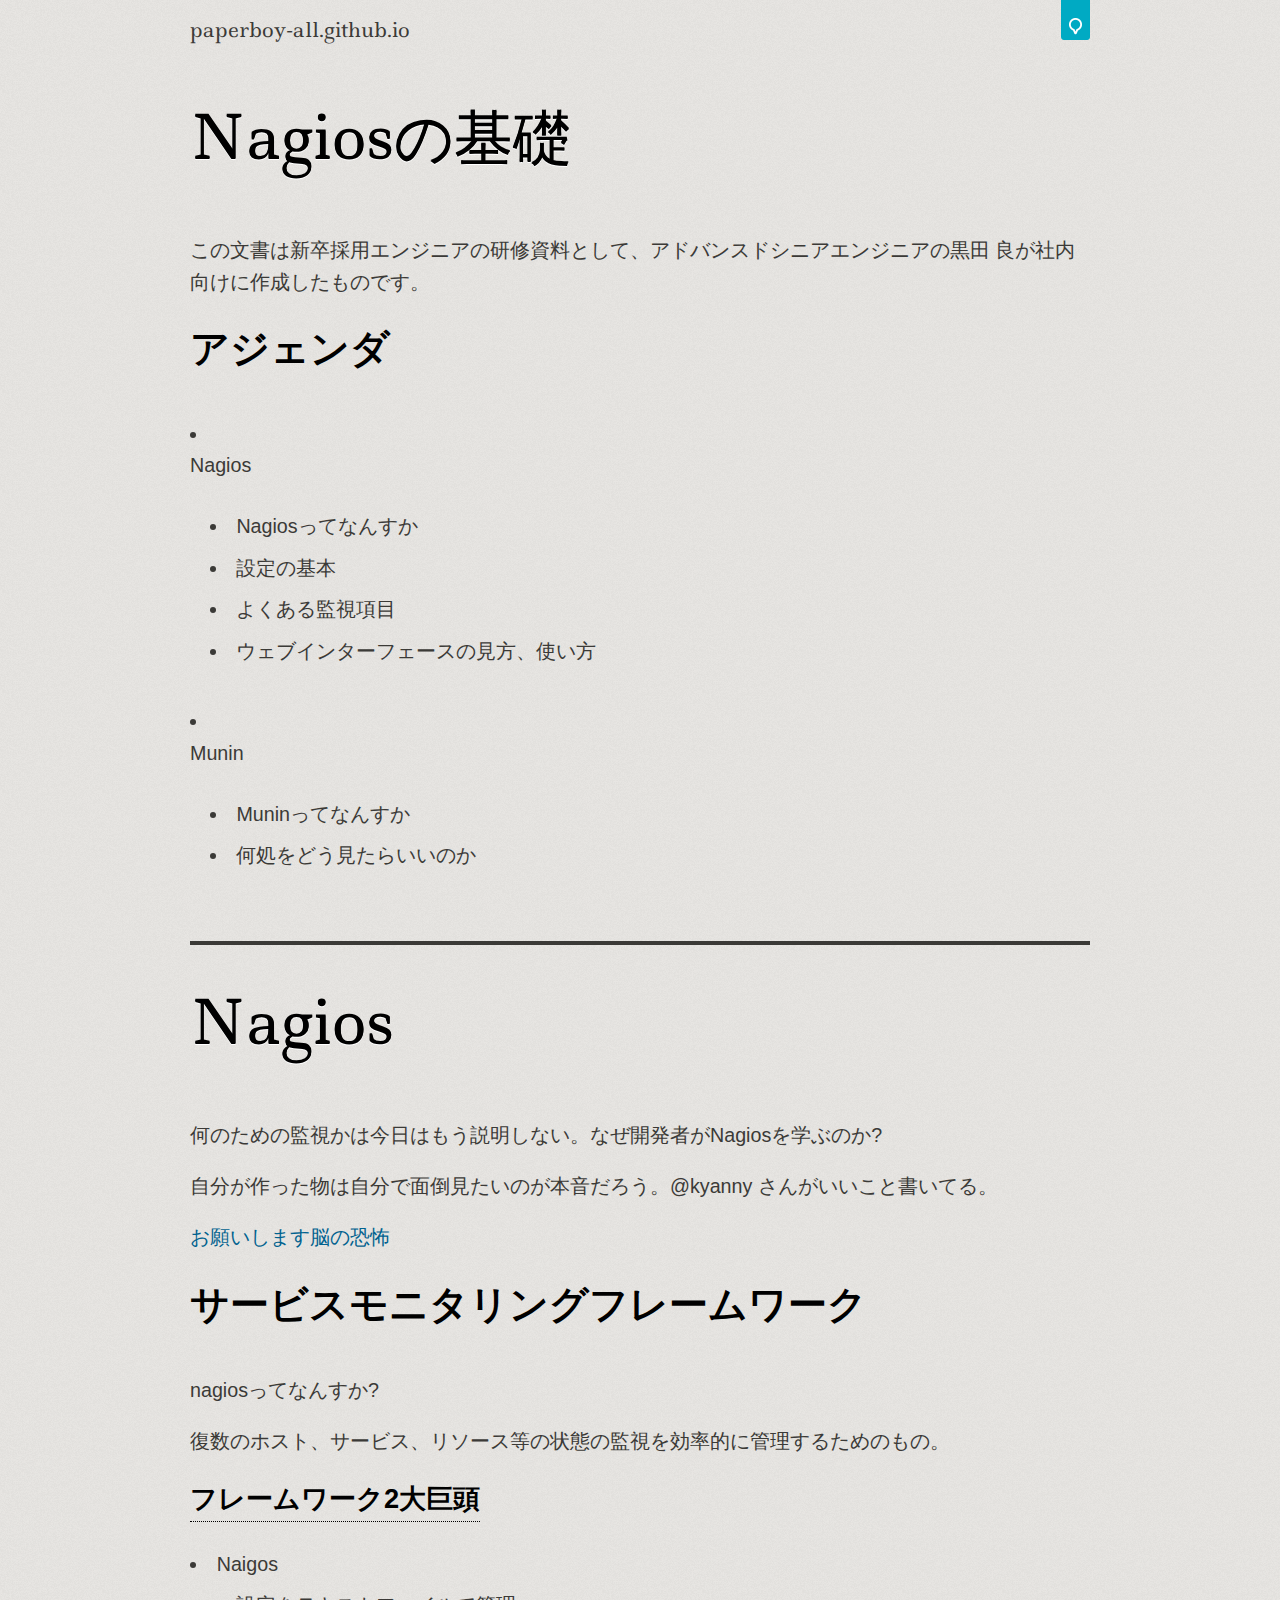
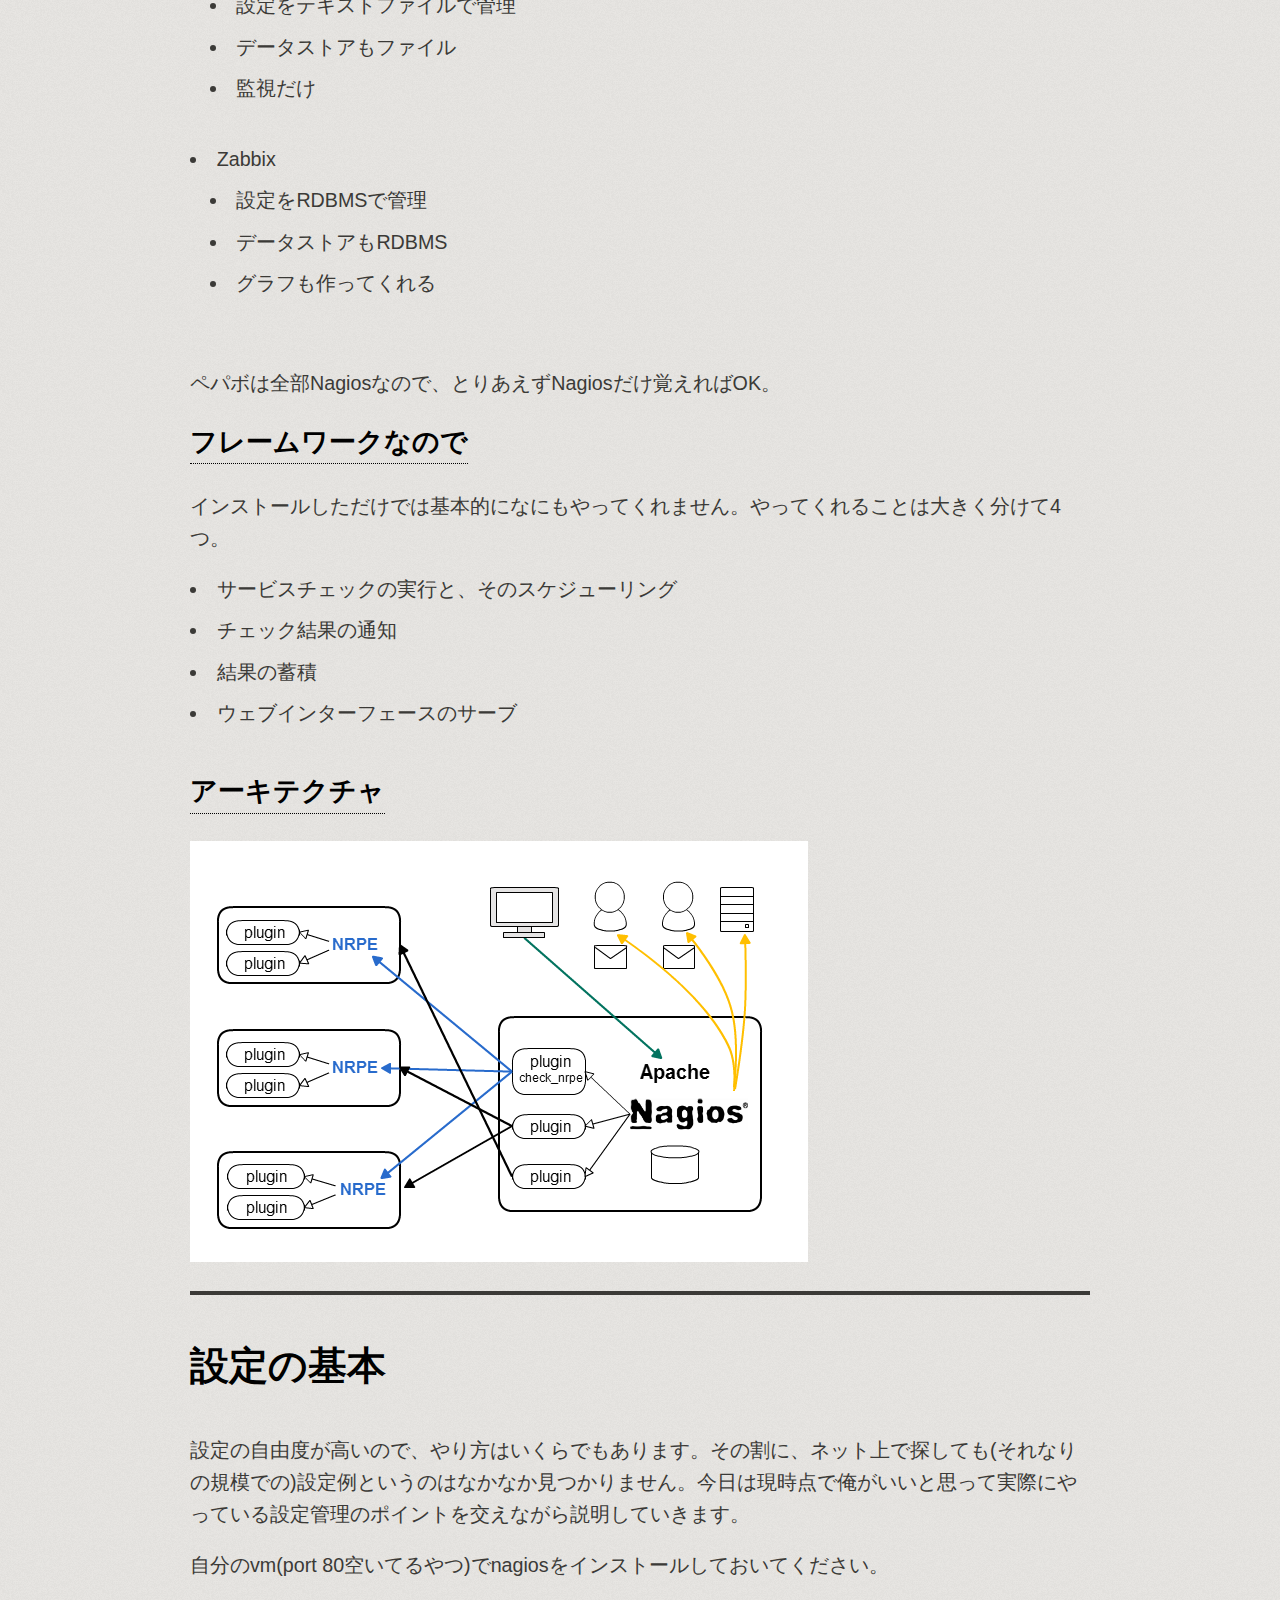
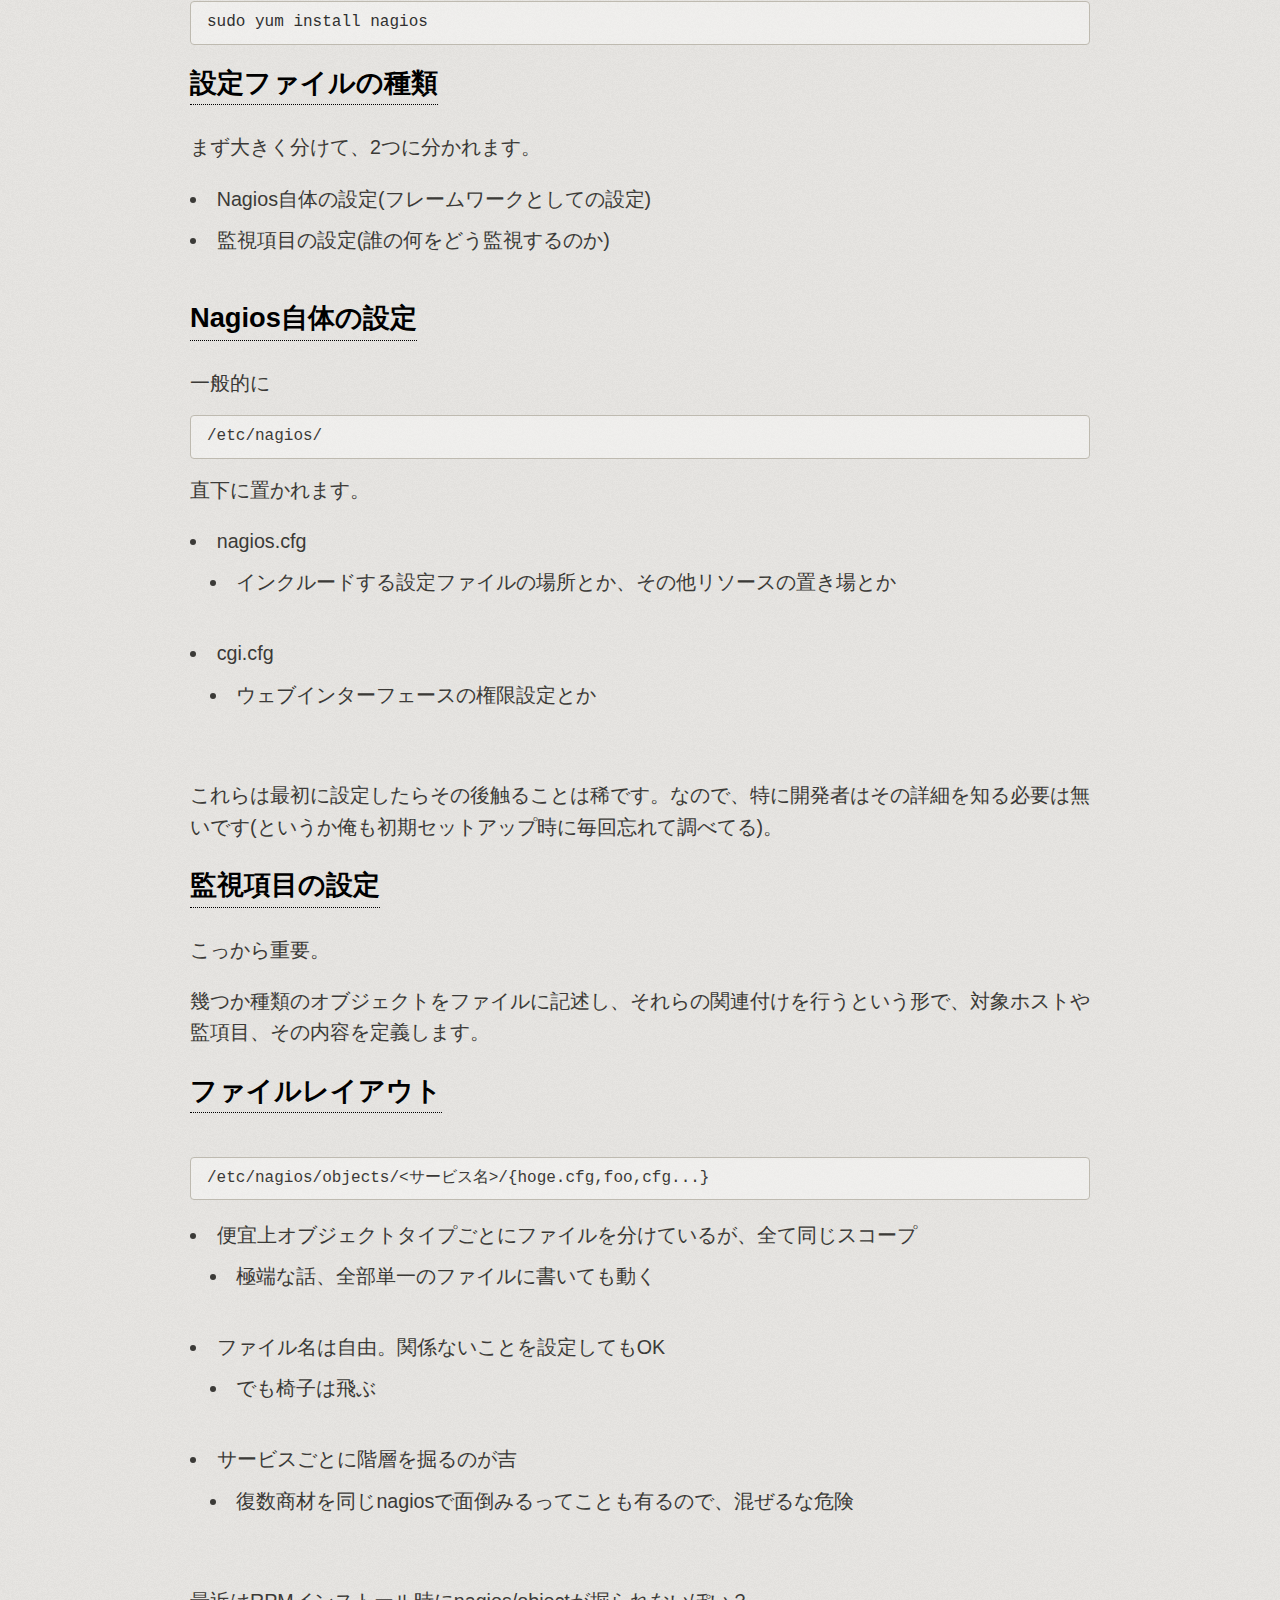
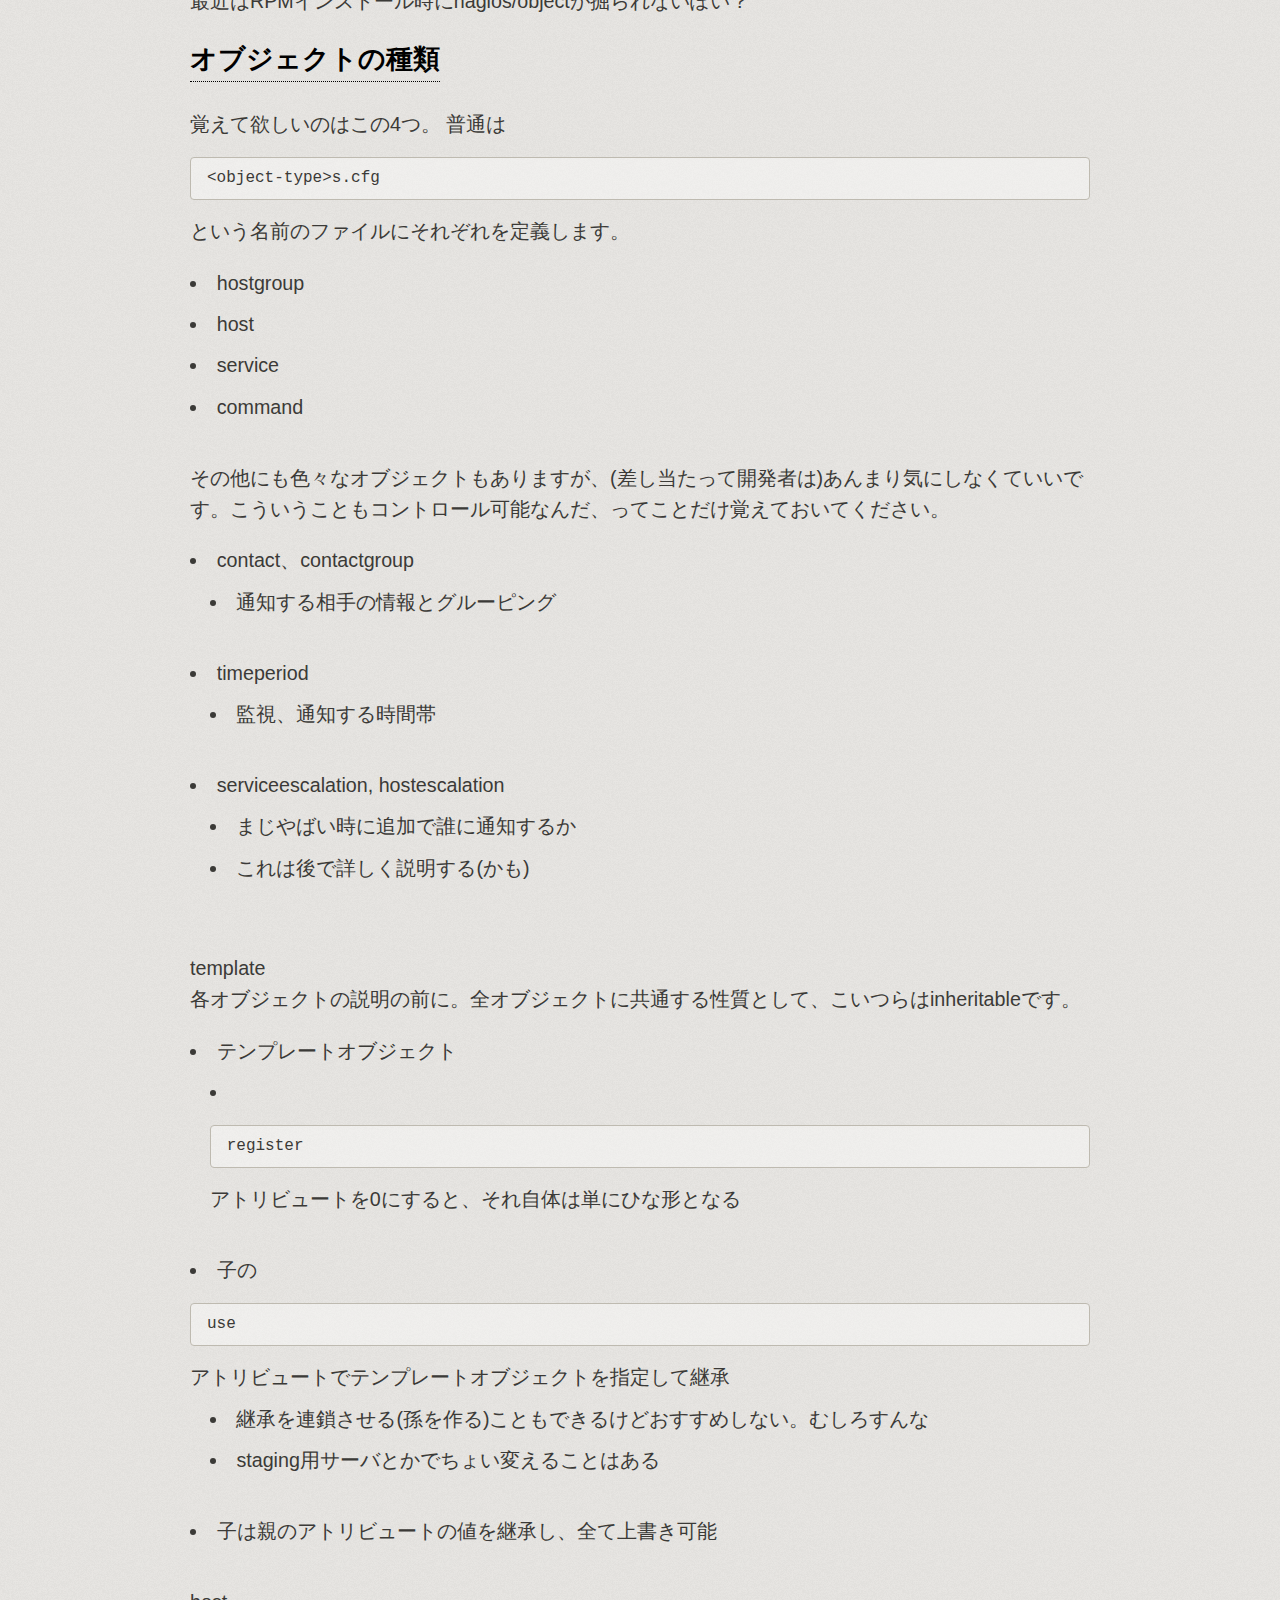
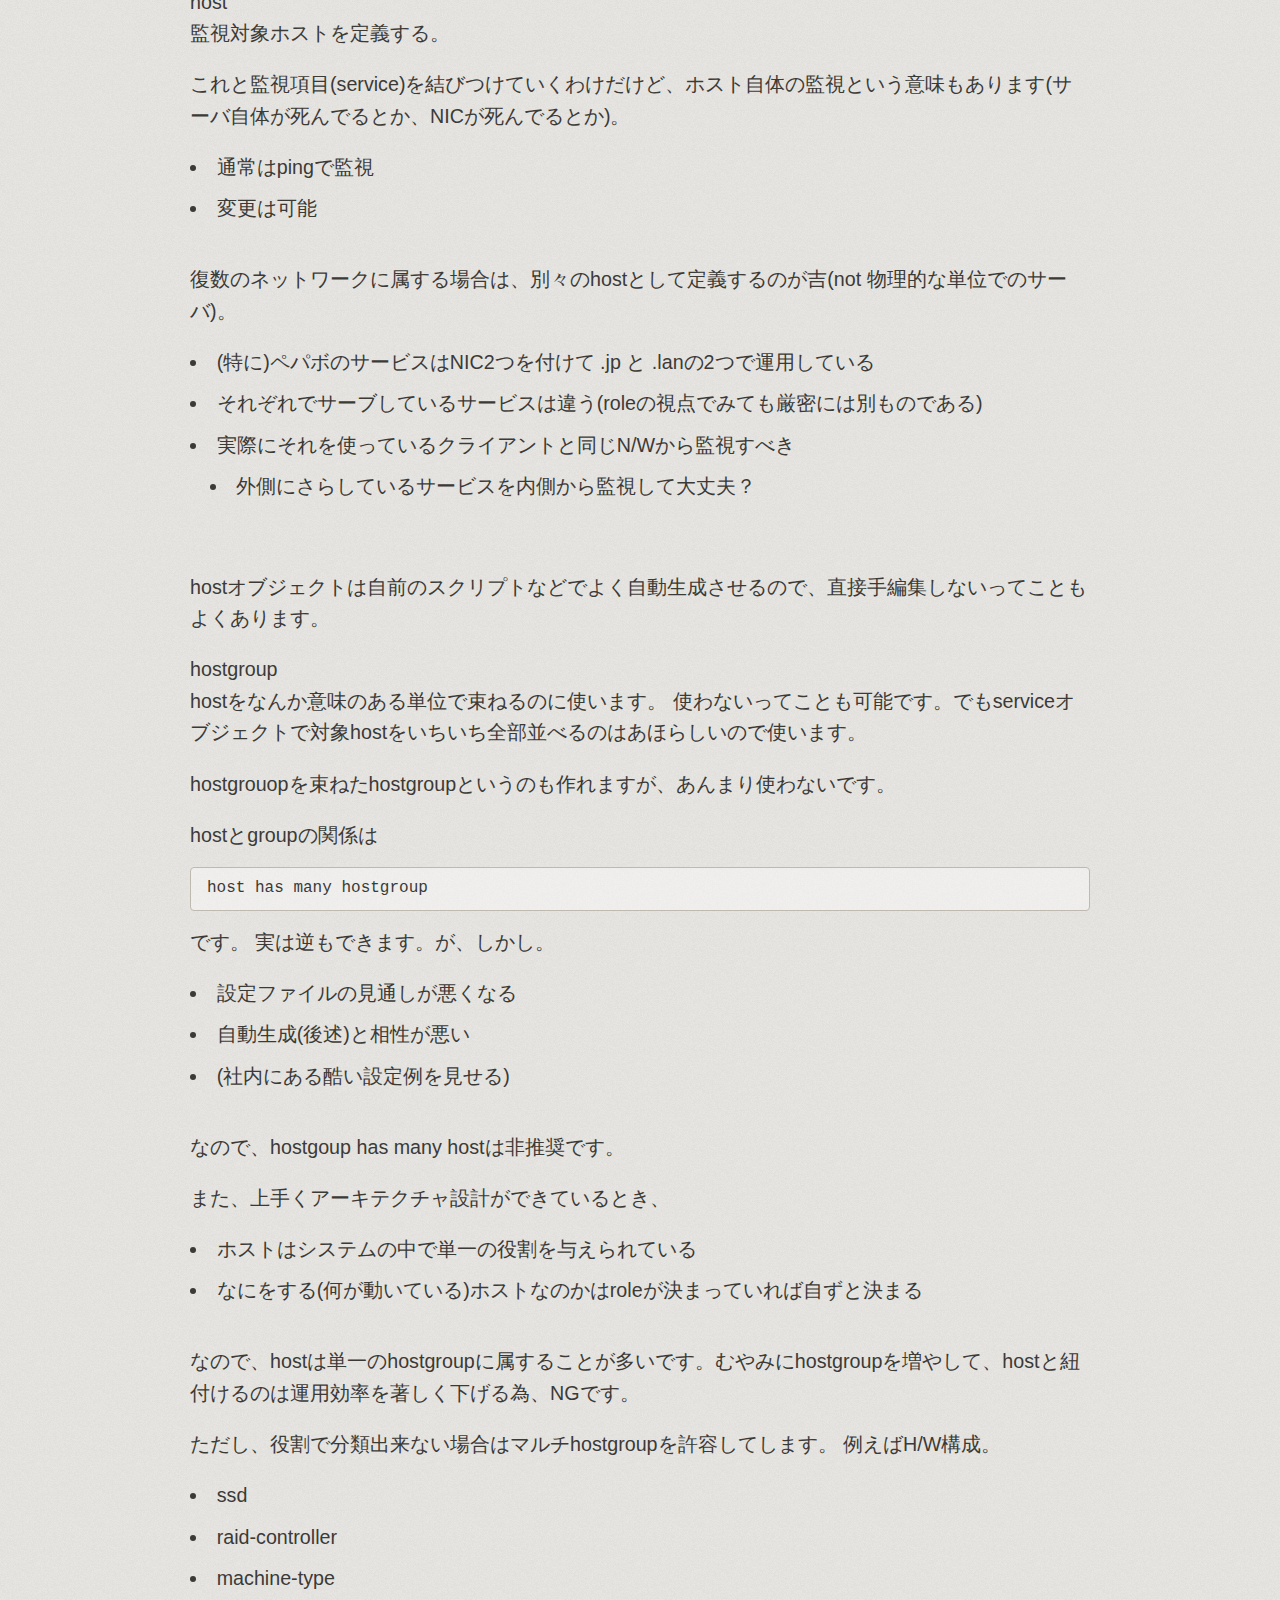
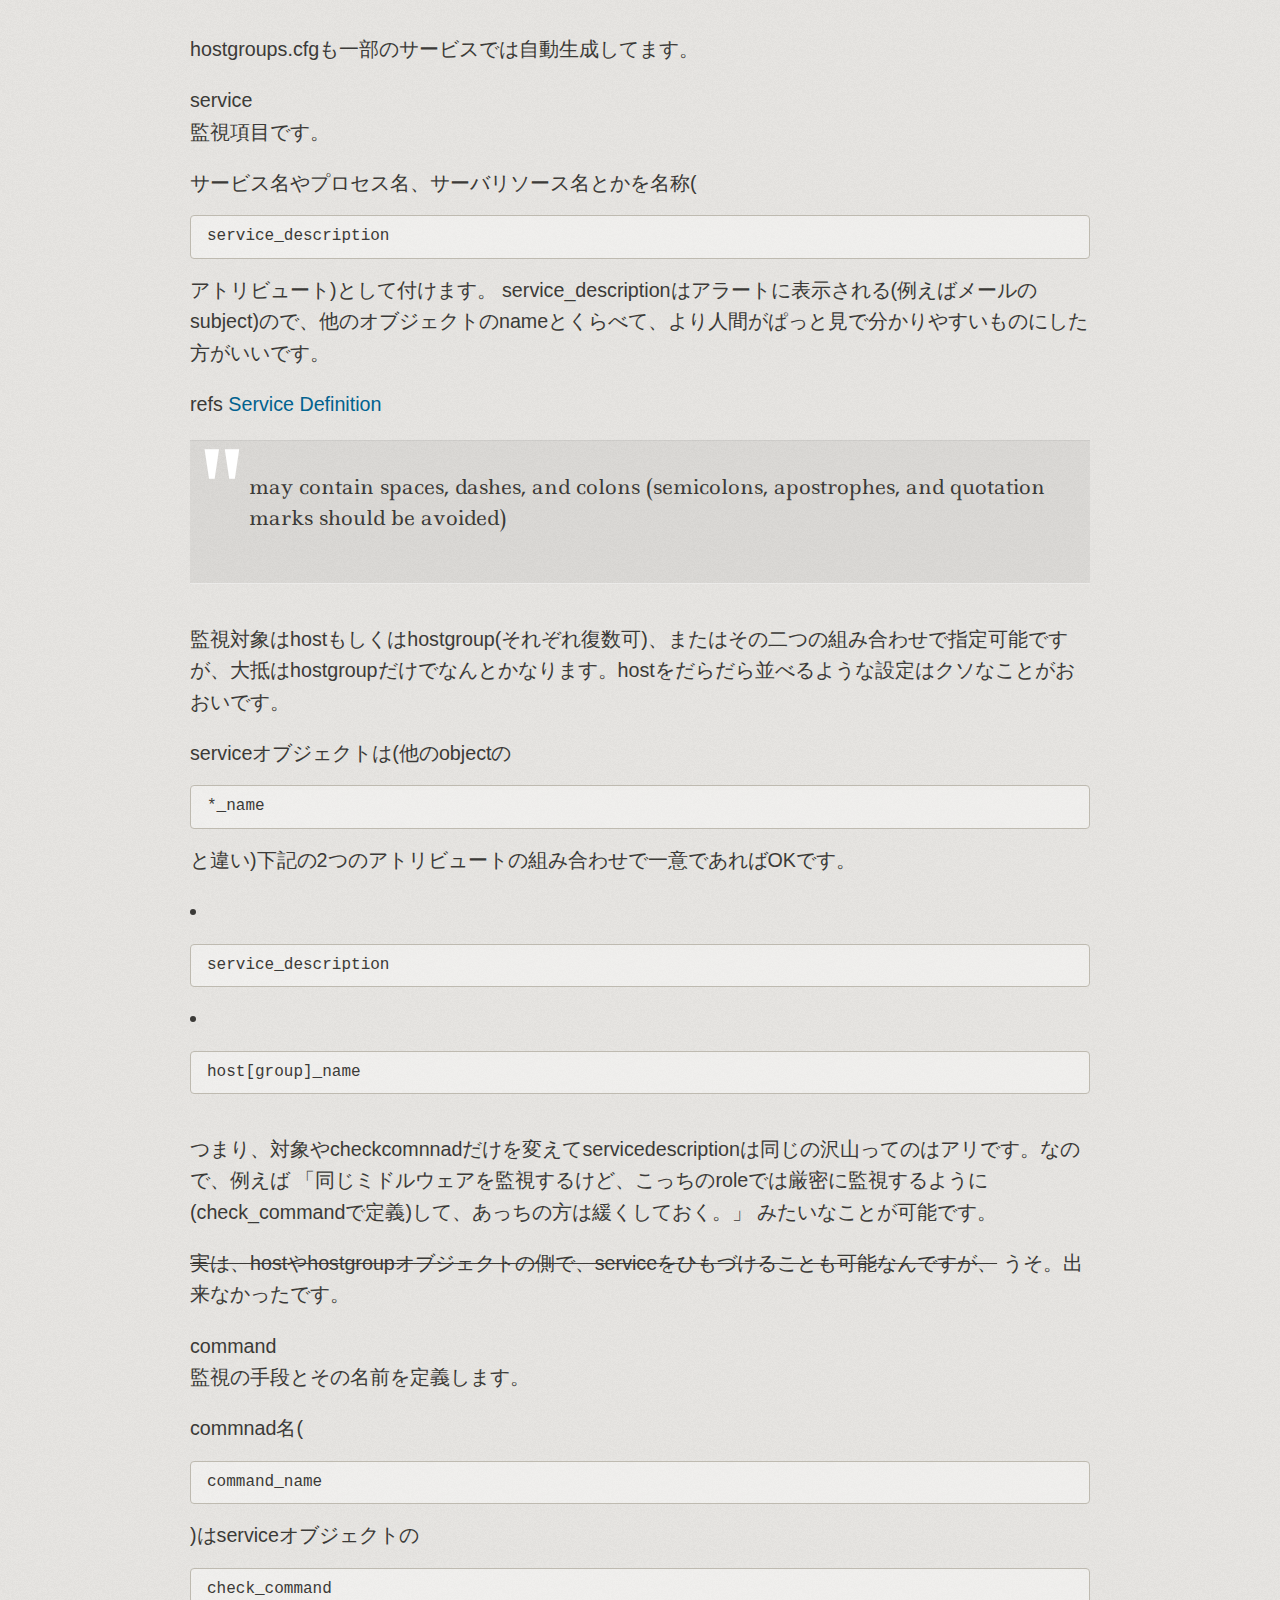
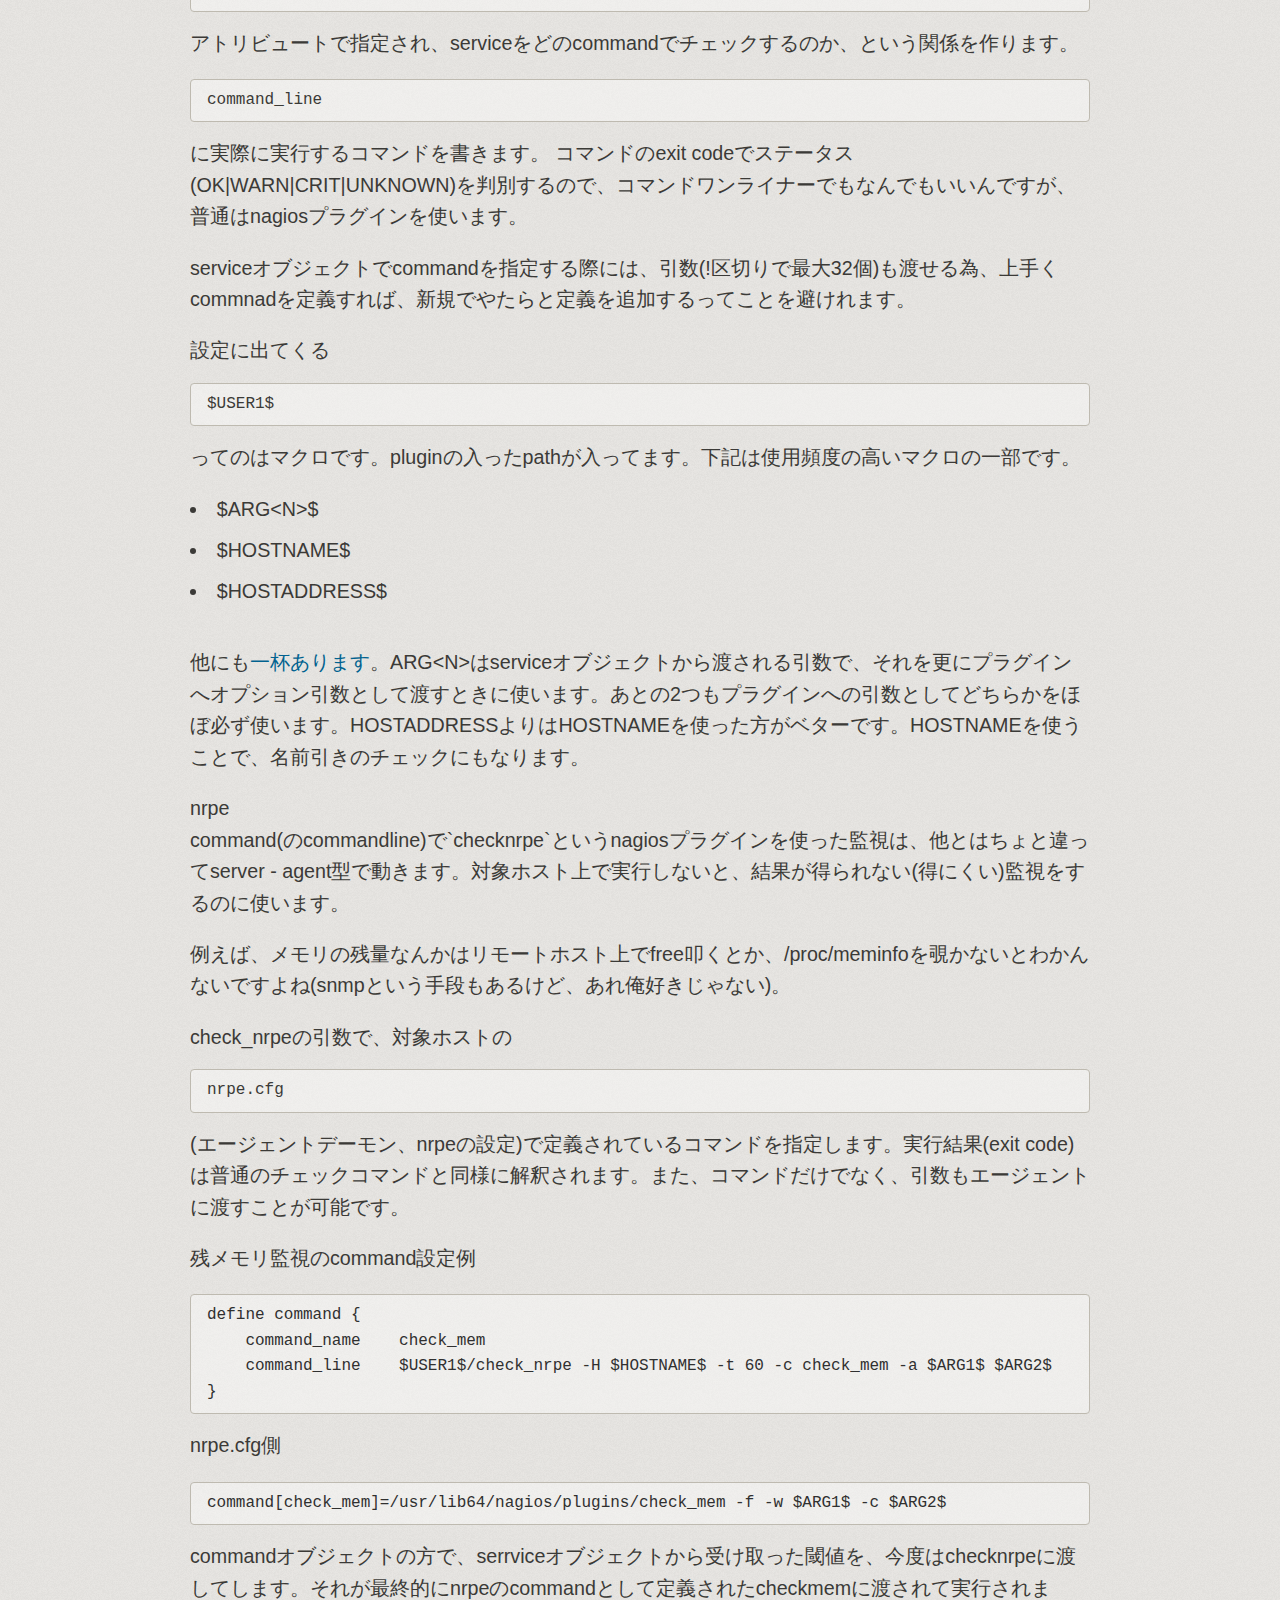
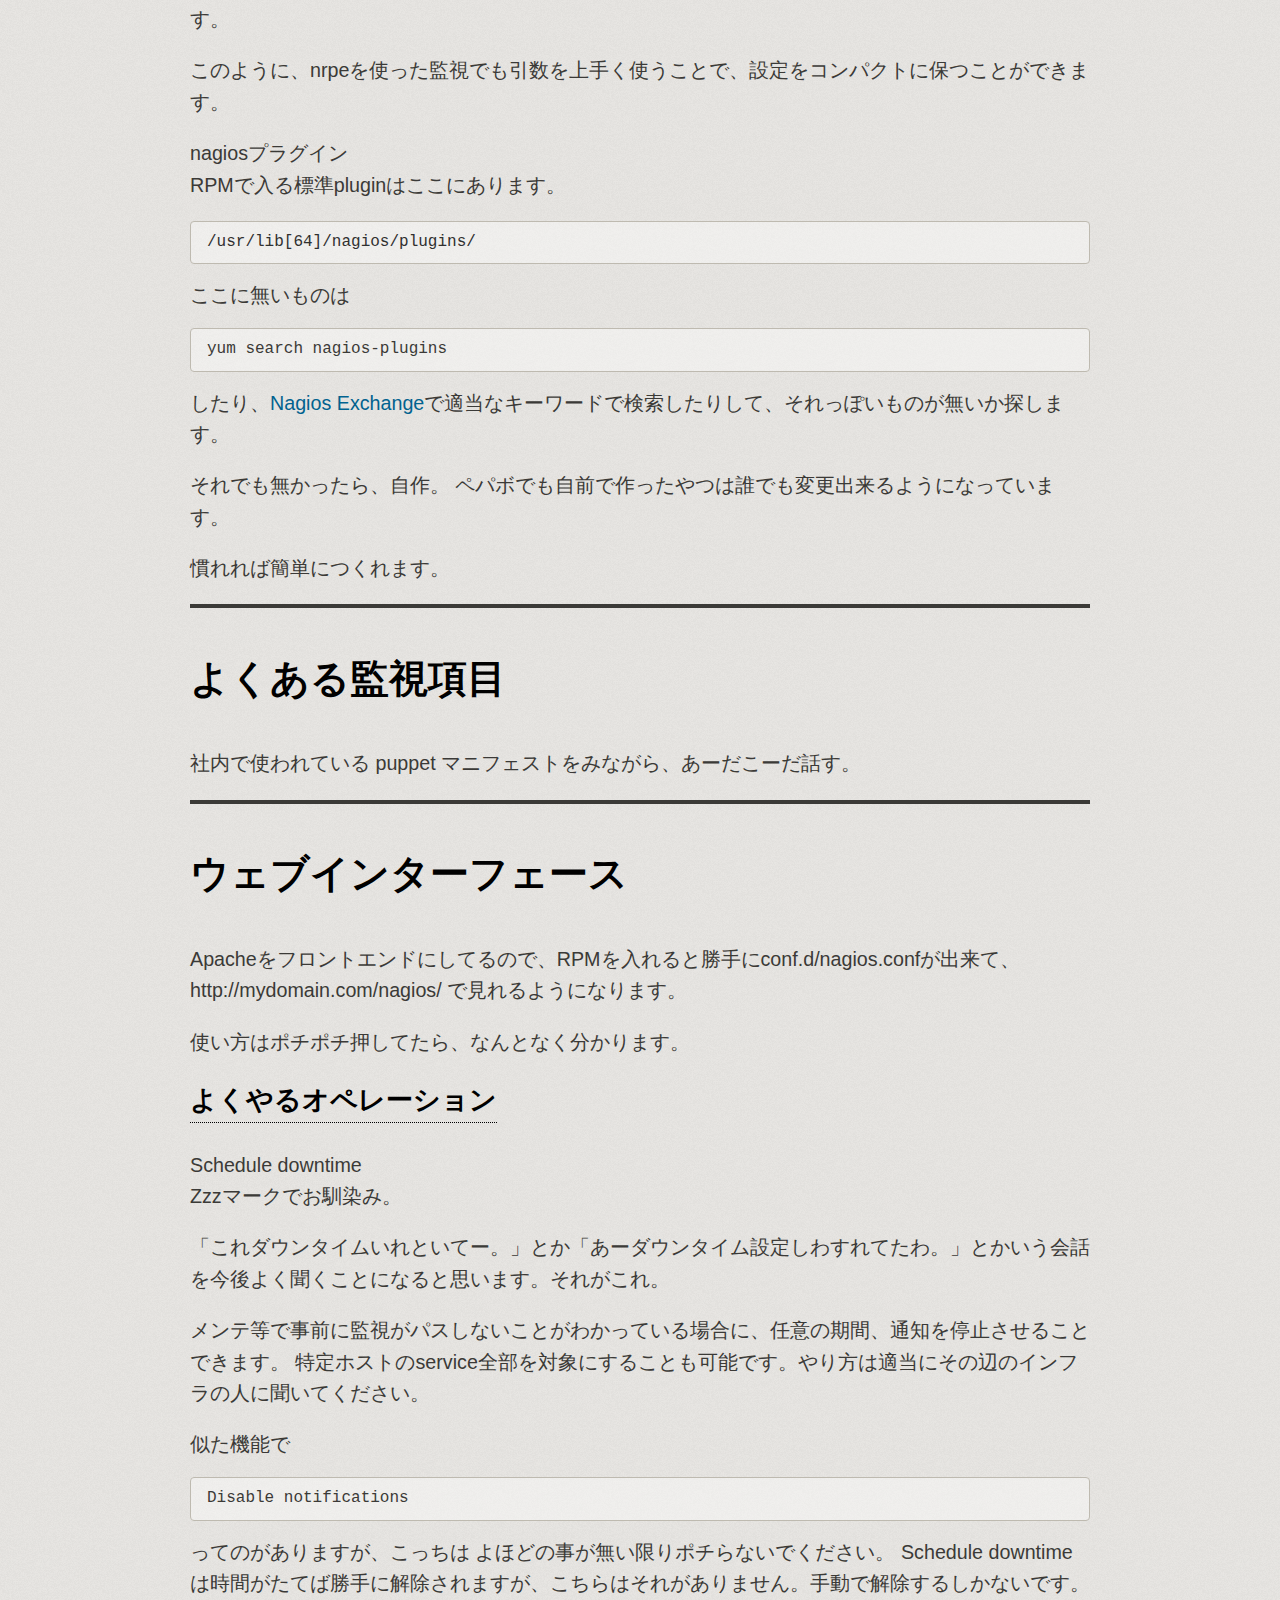
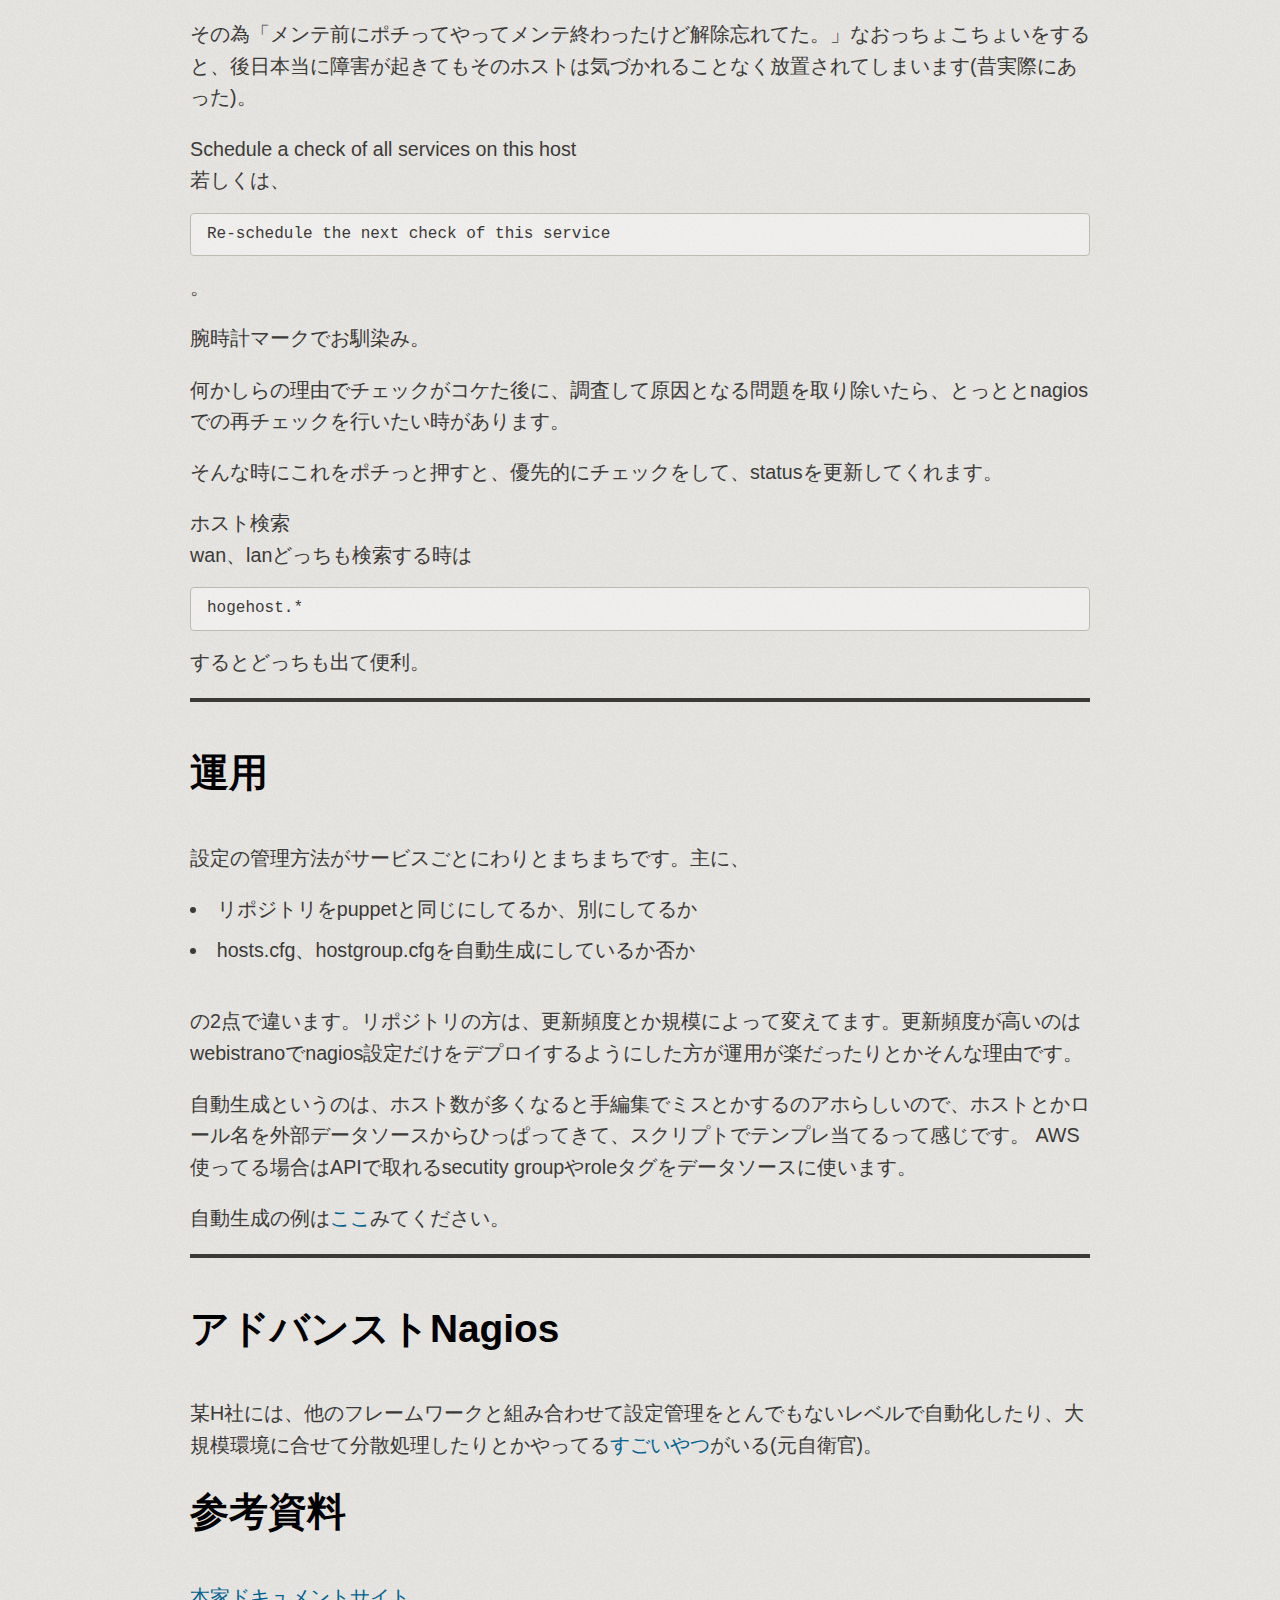
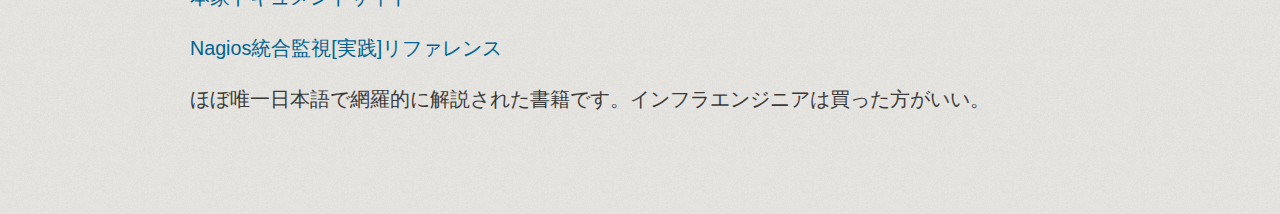
==== docs/nagios/learning.html @ 3a487713 ""Automated commit at 2013-11-29 07:51:27 UTC by middleman-deploy 0.1.4"" ====
<!doctype html>
<html>
  <head>
    <meta charset="utf-8">

    <!-- Always force latest IE rendering engine or request Chrome Frame -->
    <meta content="IE=edge,chrome=1" http-equiv="X-UA-Compatible">

    <!-- Use title if it's in the page YAML frontmatter -->
    <title>Nagiosの基礎</title>

    <link href="/stylesheets/normalize.css" media="screen" rel="stylesheet" type="text/css" />
<link href="/stylesheets/all.css" media="screen" rel="stylesheet" type="text/css" />
<link href="/stylesheets/syntax.css" media="screen" rel="stylesheet" type="text/css" />
    <script src="/javascripts/all.js" type="text/javascript"></script>
    <link href='http://fonts.googleapis.com/css?family=Ledger' rel='stylesheet' type='text/css'>
  </head>

  <body class="docs docs_nagios docs_nagios_learning">
    <header id="header">
      <div class="inner">
        <a id="brand" href="/">
          paperboy-all.github.io
        </a>
        <a id="pepapon-tab" href="http://www.paperboy.co.jp/" target="_blank">
          paperboy&amp;co.
        </a>
      </div>
    </header>
    <div id="contents">
      <div class="inner">
        <h1>Nagiosの基礎</h1>

<p>この文書は新卒採用エンジニアの研修資料として、アドバンスドシニアエンジニアの黒田 良が社内向けに作成したものです。</p>

<h2>アジェンダ</h2>

<ul>
<li><p>Nagios</p>

<ul>
<li>Nagiosってなんすか</li>
<li>設定の基本</li>
<li>よくある監視項目</li>
<li>ウェブインターフェースの見方、使い方</li>
</ul></li>
<li><p>Munin</p>

<ul>
<li>Muninってなんすか</li>
<li>何処をどう見たらいいのか</li>
</ul></li>
</ul>

<hr>

<h1>Nagios</h1>

<p>何のための監視かは今日はもう説明しない。なぜ開発者がNagiosを学ぶのか?</p>

<p>自分が作った物は自分で面倒見たいのが本音だろう。@kyanny さんがいいこと書いてる。</p>

<p><a href="http://blog.kyanny.me/entry/2012/07/20/033411">お願いします脳の恐怖</a></p>

<h2>サービスモニタリングフレームワーク</h2>

<p>nagiosってなんすか?</p>

<p>復数のホスト、サービス、リソース等の状態の監視を効率的に管理するためのもの。</p>

<h3>フレームワーク2大巨頭</h3>

<ul>
<li>Naigos

<ul>
<li>設定をテキストファイルで管理</li>
<li>データストアもファイル</li>
<li>監視だけ</li>
</ul></li>
<li>Zabbix

<ul>
<li>設定をRDBMSで管理</li>
<li>データストアもRDBMS</li>
<li>グラフも作ってくれる</li>
</ul></li>
</ul>

<p>ペパボは全部Nagiosなので、とりあえずNagiosだけ覚えればOK。</p>

<h3>フレームワークなので</h3>

<p>インストールしただけでは基本的になにもやってくれません。やってくれることは大きく分けて4つ。</p>

<ul>
<li>サービスチェックの実行と、そのスケジューリング</li>
<li>チェック結果の通知</li>
<li>結果の蓄積</li>
<li>ウェブインターフェースのサーブ</li>
</ul>

<h3>アーキテクチャ</h3>

<p><img alt="nagios" src="/docs/nagios/images/nagios.png" /></p>

<hr>

<h2>設定の基本</h2>

<p>設定の自由度が高いので、やり方はいくらでもあります。その割に、ネット上で探しても(それなりの規模での)設定例というのはなかなか見つかりません。今日は現時点で俺がいいと思って実際にやっている設定管理のポイントを交えながら説明していきます。</p>

<p>自分のvm(port 80空いてるやつ)でnagiosをインストールしておいてください。</p>
<pre class="highlight text">sudo yum install nagios
</pre>
<h3>設定ファイルの種類</h3>

<p>まず大きく分けて、2つに分かれます。</p>

<ul>
<li>Nagios自体の設定(フレームワークとしての設定)</li>
<li>監視項目の設定(誰の何をどう監視するのか)</li>
</ul>

<h3>Nagios自体の設定</h3>

<p>一般的に<code>/etc/nagios/</code>直下に置かれます。</p>

<ul>
<li>nagios.cfg

<ul>
<li>インクルードする設定ファイルの場所とか、その他リソースの置き場とか</li>
</ul></li>
<li>cgi.cfg

<ul>
<li>ウェブインターフェースの権限設定とか</li>
</ul></li>
</ul>

<p>これらは最初に設定したらその後触ることは稀です。なので、特に開発者はその詳細を知る必要は無いです(というか俺も初期セットアップ時に毎回忘れて調べてる)。</p>

<h3>監視項目の設定</h3>

<p>こっから重要。</p>

<p>幾つか種類のオブジェクトをファイルに記述し、それらの関連付けを行うという形で、対象ホストや監項目、その内容を定義します。</p>

<h3>ファイルレイアウト</h3>

<p><code>/etc/nagios/objects/&lt;サービス名&gt;/{hoge.cfg,foo,cfg...}</code></p>

<ul>
<li>便宜上オブジェクトタイプごとにファイルを分けているが、全て同じスコープ

<ul>
<li>極端な話、全部単一のファイルに書いても動く</li>
</ul></li>
<li>ファイル名は自由。関係ないことを設定してもOK

<ul>
<li>でも椅子は飛ぶ</li>
</ul></li>
<li>サービスごとに階層を掘るのが吉

<ul>
<li>復数商材を同じnagiosで面倒みるってことも有るので、混ぜるな危険</li>
</ul></li>
</ul>

<p>最近はRPMインストール時にnagios/objectが掘られないぽい？</p>

<h3>オブジェクトの種類</h3>

<p>覚えて欲しいのはこの4つ。
普通は<code>&lt;object-type&gt;s.cfg</code> という名前のファイルにそれぞれを定義します。</p>

<ul>
<li>hostgroup</li>
<li>host</li>
<li>service</li>
<li>command</li>
</ul>

<p>その他にも色々なオブジェクトもありますが、(差し当たって開発者は)あんまり気にしなくていいです。こういうこともコントロール可能なんだ、ってことだけ覚えておいてください。</p>

<ul>
<li>contact、contactgroup

<ul>
<li>通知する相手の情報とグルーピング</li>
</ul></li>
<li>timeperiod

<ul>
<li>監視、通知する時間帯</li>
</ul></li>
<li>serviceescalation, hostescalation

<ul>
<li>まじやばい時に追加で誰に通知するか</li>
<li>これは後で詳しく説明する(かも)</li>
</ul></li>
</ul>

<h4>template</h4>

<p>各オブジェクトの説明の前に。全オブジェクトに共通する性質として、こいつらはinheritableです。</p>

<ul>
<li>テンプレートオブジェクト

<ul>
<li><code>register</code>アトリビュートを0にすると、それ自体は単にひな形となる</li>
</ul></li>
<li>子の<code>use</code>アトリビュートでテンプレートオブジェクトを指定して継承

<ul>
<li>継承を連鎖させる(孫を作る)こともできるけどおすすめしない。むしろすんな</li>
<li>staging用サーバとかでちょい変えることはある</li>
</ul></li>
<li>子は親のアトリビュートの値を継承し、全て上書き可能</li>
</ul>

<h4>host</h4>

<p>監視対象ホストを定義する。</p>

<p>これと監視項目(service)を結びつけていくわけだけど、ホスト自体の監視という意味もあります(サーバ自体が死んでるとか、NICが死んでるとか)。</p>

<ul>
<li>通常はpingで監視</li>
<li>変更は可能</li>
</ul>

<p>復数のネットワークに属する場合は、別々のhostとして定義するのが吉(not 物理的な単位でのサーバ)。</p>

<ul>
<li>(特に)ペパボのサービスはNIC2つを付けて .jp と .lanの2つで運用している</li>
<li>それぞれでサーブしているサービスは違う(roleの視点でみても厳密には別ものである)</li>
<li>実際にそれを使っているクライアントと同じN/Wから監視すべき

<ul>
<li>外側にさらしているサービスを内側から監視して大丈夫？</li>
</ul></li>
</ul>

<p>hostオブジェクトは自前のスクリプトなどでよく自動生成させるので、直接手編集しないってこともよくあります。</p>

<h4>hostgroup</h4>

<p>hostをなんか意味のある単位で束ねるのに使います。
使わないってことも可能です。でもserviceオブジェクトで対象hostをいちいち全部並べるのはあほらしいので使います。</p>

<p>hostgrouopを束ねたhostgroupというのも作れますが、あんまり使わないです。</p>

<p>hostとgroupの関係は<code>host has many hostgroup</code>です。
実は逆もできます。が、しかし。</p>

<ul>
<li>設定ファイルの見通しが悪くなる</li>
<li>自動生成(後述)と相性が悪い</li>
<li>(社内にある酷い設定例を見せる)</li>
</ul>

<p>なので、hostgoup has many hostは非推奨です。</p>

<p>また、上手くアーキテクチャ設計ができているとき、</p>

<ul>
<li>ホストはシステムの中で単一の役割を与えられている</li>
<li>なにをする(何が動いている)ホストなのかはroleが決まっていれば自ずと決まる</li>
</ul>

<p>なので、hostは単一のhostgroupに属することが多いです。むやみにhostgroupを増やして、hostと紐付けるのは運用効率を著しく下げる為、NGです。</p>

<p>ただし、役割で分類出来ない場合はマルチhostgroupを許容してします。
例えばH/W構成。</p>

<ul>
<li>ssd</li>
<li>raid-controller</li>
<li>machine-type</li>
</ul>

<p>hostgroups.cfgも一部のサービスでは自動生成してます。</p>

<h4>service</h4>

<p>監視項目です。</p>

<p>サービス名やプロセス名、サーバリソース名とかを名称(<code>service_description</code>アトリビュート)として付けます。
service_descriptionはアラートに表示される(例えばメールのsubject)ので、他のオブジェクトのnameとくらべて、より人間がぱっと見で分かりやすいものにした方がいいです。</p>

<p>refs <a href="http://nagios.sourceforge.net/docs/nagioscore/3/en/objectdefinitions.html#service">Service Definition</a></p>

<blockquote>
<p>may contain spaces, dashes, and colons (semicolons, apostrophes, and quotation marks should be avoided)</p>
</blockquote>

<p>監視対象はhostもしくはhostgroup(それぞれ復数可)、またはその二つの組み合わせで指定可能ですが、大抵はhostgroupだけでなんとかなります。hostをだらだら並べるような設定はクソなことがおおいです。</p>

<p>serviceオブジェクトは(他のobjectの<code>*_name</code>と違い)下記の2つのアトリビュートの組み合わせで一意であればOKです。</p>

<ul>
<li><code>service_description</code></li>
<li><code>host[group]_name</code></li>
</ul>

<p>つまり、対象やcheck<em>comnnadだけを変えてservice</em>descriptionは同じの沢山ってのはアリです。なので、例えば
「同じミドルウェアを監視するけど、こっちのroleでは厳密に監視するように(check_commandで定義)して、あっちの方は緩くしておく。」
みたいなことが可能です。</p>

<p><del>実は、hostやhostgroupオブジェクトの側で、serviceをひもづけることも可能なんですが、</del> うそ。出来なかったです。</p>

<h4>command</h4>

<p>監視の手段とその名前を定義します。</p>

<p>commnad名(<code>command_name</code>)はserviceオブジェクトの<code>check_command</code>アトリビュートで指定され、serviceをどのcommandでチェックするのか、という関係を作ります。</p>

<p><code>command_line</code>に実際に実行するコマンドを書きます。
コマンドのexit codeでステータス(OK|WARN|CRIT|UNKNOWN)を判別するので、コマンドワンライナーでもなんでもいいんですが、普通はnagiosプラグインを使います。</p>

<p>serviceオブジェクトでcommandを指定する際には、引数(!区切りで最大32個)も渡せる為、上手くcommnadを定義すれば、新規でやたらと定義を追加するってことを避けれます。</p>

<p>設定に出てくる<code>$USER1$</code>ってのはマクロです。pluginの入ったpathが入ってます。下記は使用頻度の高いマクロの一部です。</p>

<ul>
<li>$ARG&lt;N&gt;$</li>
<li>$HOSTNAME$</li>
<li>$HOSTADDRESS$</li>
</ul>

<p>他にも<a href="http://nagios.sourceforge.net/docs/3_0/macrolist.html">一杯あります</a>。ARG&lt;N&gt;はserviceオブジェクトから渡される引数で、それを更にプラグインへオプション引数として渡すときに使います。あとの2つもプラグインへの引数としてどちらかをほぼ必ず使います。HOSTADDRESSよりはHOSTNAMEを使った方がベターです。HOSTNAMEを使うことで、名前引きのチェックにもなります。</p>

<h4>nrpe</h4>

<p>command(のcommand<em>line)で`check</em>nrpe`というnagiosプラグインを使った監視は、他とはちょと違ってserver - agent型で動きます。対象ホスト上で実行しないと、結果が得られない(得にくい)監視をするのに使います。</p>

<p>例えば、メモリの残量なんかはリモートホスト上でfree叩くとか、/proc/meminfoを覗かないとわかんないですよね(snmpという手段もあるけど、あれ俺好きじゃない)。</p>

<p>check_nrpeの引数で、対象ホストの<code>nrpe.cfg</code>(エージェントデーモン、nrpeの設定)で定義されているコマンドを指定します。実行結果(exit code)は普通のチェックコマンドと同様に解釈されます。また、コマンドだけでなく、引数もエージェントに渡すことが可能です。</p>

<p>残メモリ監視のcommand設定例</p>
<pre class="highlight text">define command {
    command_name    check_mem
    command_line    $USER1$/check_nrpe -H $HOSTNAME$ -t 60 -c check_mem -a $ARG1$ $ARG2$
}
</pre>
<p>nrpe.cfg側</p>
<pre class="highlight text">command[check_mem]=/usr/lib64/nagios/plugins/check_mem -f -w $ARG1$ -c $ARG2$
</pre>
<p>commandオブジェクトの方で、serrviceオブジェクトから受け取った閾値を、今度はcheck<em>nrpeに渡してします。それが最終的にnrpeのcommandとして定義されたcheck</em>memに渡されて実行されます。</p>

<p>このように、nrpeを使った監視でも引数を上手く使うことで、設定をコンパクトに保つことができます。</p>

<h4>nagiosプラグイン</h4>

<p>RPMで入る標準pluginはここにあります。</p>
<pre class="highlight text">/usr/lib[64]/nagios/plugins/
</pre>
<p>ここに無いものは<code>yum search nagios-plugins</code>したり、<a href="http://exchange.nagios.org/">Nagios Exchange</a>で適当なキーワードで検索したりして、それっぽいものが無いか探します。</p>

<p>それでも無かったら、自作。
ペパボでも自前で作ったやつは誰でも変更出来るようになっています。</p>

<p>慣れれば簡単につくれます。</p>

<hr>

<h2>よくある監視項目</h2>

<p>社内で使われている puppet マニフェストをみながら、あーだこーだ話す。</p>

<hr>

<h2>ウェブインターフェース</h2>

<p>Apacheをフロントエンドにしてるので、RPMを入れると勝手にconf.d/nagios.confが出来て、http://mydomain.com/nagios/ で見れるようになります。</p>

<p>使い方はポチポチ押してたら、なんとなく分かります。</p>

<h3>よくやるオペレーション</h3>

<h4>Schedule downtime</h4>

<p>Zzzマークでお馴染み。</p>

<p>「これダウンタイムいれといてー。」とか「あーダウンタイム設定しわすれてたわ。」とかいう会話を今後よく聞くことになると思います。それがこれ。</p>

<p>メンテ等で事前に監視がパスしないことがわかっている場合に、任意の期間、通知を停止させることできます。
特定ホストのservice全部を対象にすることも可能です。やり方は適当にその辺のインフラの人に聞いてください。</p>

<p>似た機能で<code>Disable notifications</code>ってのがありますが、こっちは <strong>よほどの事が無い限りポチらないでください</strong>。
Schedule downtimeは時間がたてば勝手に解除されますが、こちらはそれがありません。手動で解除するしかないです。</p>

<p>その為「メンテ前にポチってやってメンテ終わったけど解除忘れてた。」なおっちょこちょいをすると、後日本当に障害が起きてもそのホストは気づかれることなく放置されてしまいます(昔実際にあった)。</p>

<h4>Schedule a check of all services on this host</h4>

<p>若しくは、<code>Re-schedule the next check of this service</code>。</p>

<p>腕時計マークでお馴染み。</p>

<p>何かしらの理由でチェックがコケた後に、調査して原因となる問題を取り除いたら、とっととnagiosでの再チェックを行いたい時があります。</p>

<p>そんな時にこれをポチっと押すと、優先的にチェックをして、statusを更新してくれます。</p>

<h4>ホスト検索</h4>

<p>wan、lanどっちも検索する時は<code>hogehost.*</code>するとどっちも出て便利。</p>

<hr>

<h2>運用</h2>

<p>設定の管理方法がサービスごとにわりとまちまちです。主に、</p>

<ul>
<li>リポジトリをpuppetと同じにしてるか、別にしてるか</li>
<li>hosts.cfg、hostgroup.cfgを自動生成にしているか否か</li>
</ul>

<p>の2点で違います。リポジトリの方は、更新頻度とか規模によって変えてます。更新頻度が高いのはwebistranoでnagios設定だけをデプロイするようにした方が運用が楽だったりとかそんな理由です。</p>

<p>自動生成というのは、ホスト数が多くなると手編集でミスとかするのアホらしいので、ホストとかロール名を外部データソースからひっぱってきて、スクリプトでテンプレ当てるって感じです。
AWS使ってる場合はAPIで取れるsecutity groupやroleタグをデータソースに使います。</p>

<p>自動生成の例は<a href="http://d.hatena.ne.jp/lamanotrama/20120618/1339988584">ここ</a>みてください。</p>

<hr>

<h2>アドバンストNagios</h2>

<p>某H社には、他のフレームワークと組み合わせて設定管理をとんでもないレベルで自動化したり、大規模環境に合せて分散処理したりとかやってる<a href="http://shoichimasuhara.hatenablog.com/entry/2013/03/11/184422">すごいやつ</a>がいる(元自衛官)。</p>

<h2>参考資料</h2>

<p><a href="http://nagios.sourceforge.net/docs/nagioscore/3/en/toc.html">本家ドキュメントサイト</a></p>

<p><a href="http://www.amazon.co.jp/Nagios%E7%B5%B1%E5%90%88%E7%9B%A3%E8%A6%96-%E3%83%AA%E3%83%95%E3%82%A1%E3%83%AC%E3%83%B3%E3%82%B9-Software-Design-%EF%BD%90lus/dp/4774145823">Nagios統合監視[実践]リファレンス</a></p>

<p>ほぼ唯一日本語で網羅的に解説された書籍です。インフラエンジニアは買った方がいい。</p>

      </div>
    </div>
  </body>
</html>
---- stylesheets/all.css ----
@charset "UTF-8";
/* line 4, /Users/usr0600238/Dropbox/dev/all/paperboy-all.github.io/source/stylesheets/all.scss */
body {
  background: url(/images/bg_body.gif);
  color: #3b3a37;
  font-size: 123.1%;
  text-align: center; }

@media screen and (max-width: 900px) {
  /* line 11, /Users/usr0600238/Dropbox/dev/all/paperboy-all.github.io/source/stylesheets/all.scss */
  body {
    font-size: 14px; } }
@media screen and (max-width: 767px) {
  /* line 16, /Users/usr0600238/Dropbox/dev/all/paperboy-all.github.io/source/stylesheets/all.scss */
  body {
    font-size: 11px; } }
/* line 20, /Users/usr0600238/Dropbox/dev/all/paperboy-all.github.io/source/stylesheets/all.scss */
.inner {
  margin: 0 auto;
  position: relative;
  text-align: left;
  width: 900px; }

@media screen and (max-width: 900px) {
  /* line 27, /Users/usr0600238/Dropbox/dev/all/paperboy-all.github.io/source/stylesheets/all.scss */
  .inner {
    width: 90%; } }
/* line 31, /Users/usr0600238/Dropbox/dev/all/paperboy-all.github.io/source/stylesheets/all.scss */
#header {
  height: 60px; }

/* line 34, /Users/usr0600238/Dropbox/dev/all/paperboy-all.github.io/source/stylesheets/all.scss */
#brand {
  color: #3b3a37;
  display: block;
  float: left;
  font-family: "Ledger", "ヒラギノ明朝 Pro W6", "Hiragino Mincho Pro", "HGS明朝E", "ＭＳ Ｐ明朝", serif;
  line-height: 60px;
  height: 60px;
  text-decoration: none; }

/* line 43, /Users/usr0600238/Dropbox/dev/all/paperboy-all.github.io/source/stylesheets/all.scss */
#pepapon-tab {
  background: url(/images/pepapon-tab-blue.png) no-repeat bottom center;
  display: block;
  position: absolute;
  height: 40px;
  outline: none;
  overflow: hidden;
  right: 0;
  text-indent: -9999px;
  top: 0;
  width: 29px; }
  /* line 54, /Users/usr0600238/Dropbox/dev/all/paperboy-all.github.io/source/stylesheets/all.scss */
  #pepapon-tab:hover {
    height: 45px; }

/* line 58, /Users/usr0600238/Dropbox/dev/all/paperboy-all.github.io/source/stylesheets/all.scss */
#contents {
  padding: 2em 0 4em; }

/* line 61, /Users/usr0600238/Dropbox/dev/all/paperboy-all.github.io/source/stylesheets/all.scss */
h1, h2, h3 {
  color: #000;
  margin-bottom: 1em; }

/* line 65, /Users/usr0600238/Dropbox/dev/all/paperboy-all.github.io/source/stylesheets/all.scss */
h1 {
  font-family: "Ledger", "ヒラギノ明朝 Pro W6", "Hiragino Mincho Pro", "HGS明朝E", "ＭＳ Ｐ明朝", serif;
  font-size: 300%;
  line-height: 1.3;
  text-shadow: 0 -1px 0 black, 0 1px 0 white; }

/* line 73, /Users/usr0600238/Dropbox/dev/all/paperboy-all.github.io/source/stylesheets/all.scss */
h2 {
  font-size: 197%;
  font-weight: bold; }

/* line 77, /Users/usr0600238/Dropbox/dev/all/paperboy-all.github.io/source/stylesheets/all.scss */
h3 {
  border-bottom: 1px dotted #000;
  font-size: 138.5%;
  font-weight: bold;
  display: inline-block; }

/* line 83, /Users/usr0600238/Dropbox/dev/all/paperboy-all.github.io/source/stylesheets/all.scss */
p {
  margin-bottom: 1em; }

/* line 86, /Users/usr0600238/Dropbox/dev/all/paperboy-all.github.io/source/stylesheets/all.scss */
hr {
  background-color: #3b3a37;
  border: 1px #3b3a37 solid;
  color: #3b3a37;
  height: 2px;
  margin-bottom: 2em; }

/* line 93, /Users/usr0600238/Dropbox/dev/all/paperboy-all.github.io/source/stylesheets/all.scss */
ul {
  list-style: inside disc;
  margin-bottom: 2em; }

/* line 97, /Users/usr0600238/Dropbox/dev/all/paperboy-all.github.io/source/stylesheets/all.scss */
li {
  margin-bottom: 0.5em; }

/* line 100, /Users/usr0600238/Dropbox/dev/all/paperboy-all.github.io/source/stylesheets/all.scss */
ul > li > ul {
  padding: 0.5em 0 1em 1em;
  margin-bottom: 0; }

/* line 104, /Users/usr0600238/Dropbox/dev/all/paperboy-all.github.io/source/stylesheets/all.scss */
pre, code {
  -webkit-border-radius: 4px;
  -moz-border-radius: 4px;
  background: rgba(255, 255, 255, 0.4);
  border-radius: 4px; }

/* line 110, /Users/usr0600238/Dropbox/dev/all/paperboy-all.github.io/source/stylesheets/all.scss */
pre {
  margin-bottom: 1em;
  white-space: pre-wrap;
  white-space: -moz-pre-wrap;
  white-space: -o-pre-wrap; }

/* line 116, /Users/usr0600238/Dropbox/dev/all/paperboy-all.github.io/source/stylesheets/all.scss */
pre.highlight {
  border: 1px solid #bebab0;
  display: block;
  margin-bottom: 1em;
  padding: 0.5em 1em; }

/* line 122, /Users/usr0600238/Dropbox/dev/all/paperboy-all.github.io/source/stylesheets/all.scss */
code {
  border: 1px solid #bebab0;
  display: block;
  margin: 1em 0;
  padding: 0.5em 1em; }

/* line 128, /Users/usr0600238/Dropbox/dev/all/paperboy-all.github.io/source/stylesheets/all.scss */
blockquote {
  font-family: "Ledger", "ヒラギノ明朝 Pro W6", "Hiragino Mincho Pro", "HGS明朝E", "ＭＳ Ｐ明朝", serif;
  background: rgba(0, 0, 0, 0.05);
  border-top: 1px solid rgba(0, 0, 0, 0.05);
  border-bottom: 1px solid rgba(255, 255, 255, 0.5);
  padding: 1.5em 1em 1.5em 3em;
  position: relative;
  margin-bottom: 2em; }
  /* line 136, /Users/usr0600238/Dropbox/dev/all/paperboy-all.github.io/source/stylesheets/all.scss */
  blockquote:before {
    color: #fff;
    content: "\"";
    font-family: 'Ledger', serif;
    font-size: 600%;
    left: 0.1em;
    line-height: 1em;
    position: absolute;
    top: 0; }
---- stylesheets/syntax.css ----
.highlight table { border-spacing: 0; }
.highlight table td { padding: 5px; }
.highlight table .gutter { text-align: right; }
.highlight, .highlight .w {
  color: #303030;
}
.highlight .err {
  color: #151515;
  background-color: #ac4142;
}
.highlight .c, .highlight .cm, .highlight .c1, .highlight .cs {
  color: #505050;
}
.highlight .cp {
  color: #f4bf75;
}
.highlight .nt {
  color: #f4bf75;
}
.highlight .o, .highlight .ow {
  color: #d0d0d0;
}
.highlight .p {
  color: #d0d0d0;
}
.highlight .gi {
  color: #90a959;
}
.highlight .g {
  color: #ac4142;
}
.highlight .gh {
  color: #6a9fb5;
  background-color: #151515;
  font-weight: bold;
}
.highlight .k, .highlight .kn, .highlight .kp, .highlight .kr {
  color: #aa759f;
}
.highlight .kc {
  color: #d28445;
}
.highlight .kt {
  color: #d28445;
}
.highlight .kd {
  color: #d28445;
}
.highlight .s, .highlight .sb, .highlight .sc, .highlight .sd, .highlight .s2, .highlight .sh, .highlight .sx, .highlight .s1 {
  color: #90a959;
}
.highlight .sr {
  color: #75b5aa;
}
.highlight .si {
  color: #8f5536;
}
.highlight .se {
  color: #8f5536;
}
.highlight .nn {
  color: #f4bf75;
}
.highlight .nc {
  color: #f4bf75;
}
.highlight .no {
  color: #f4bf75;
}
.highlight .na {
  color: #6a9fb5;
}
.highlight .m, .highlight .mf, .highlight .mh, .highlight .mi, .highlight .il, .highlight .mo {
  color: #90a959;
}
.highlight .ss {
  color: #90a959;
}
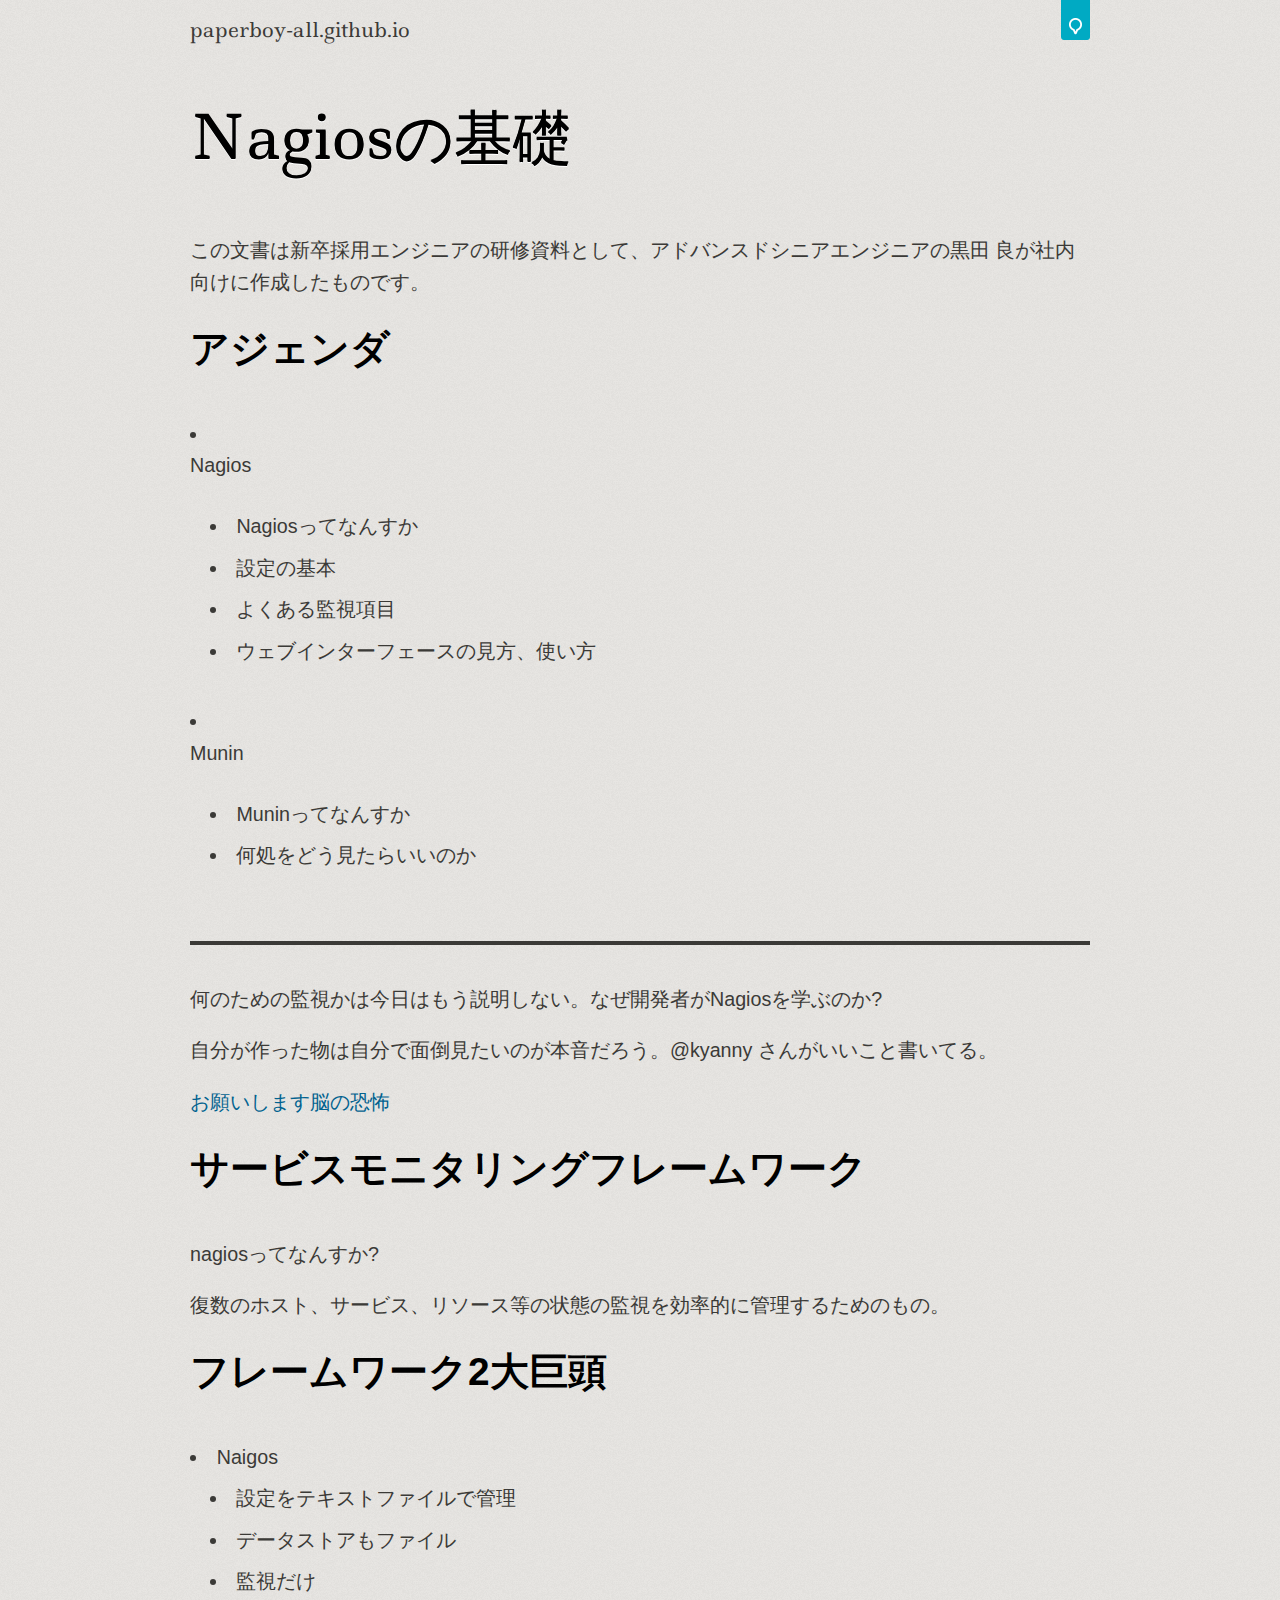
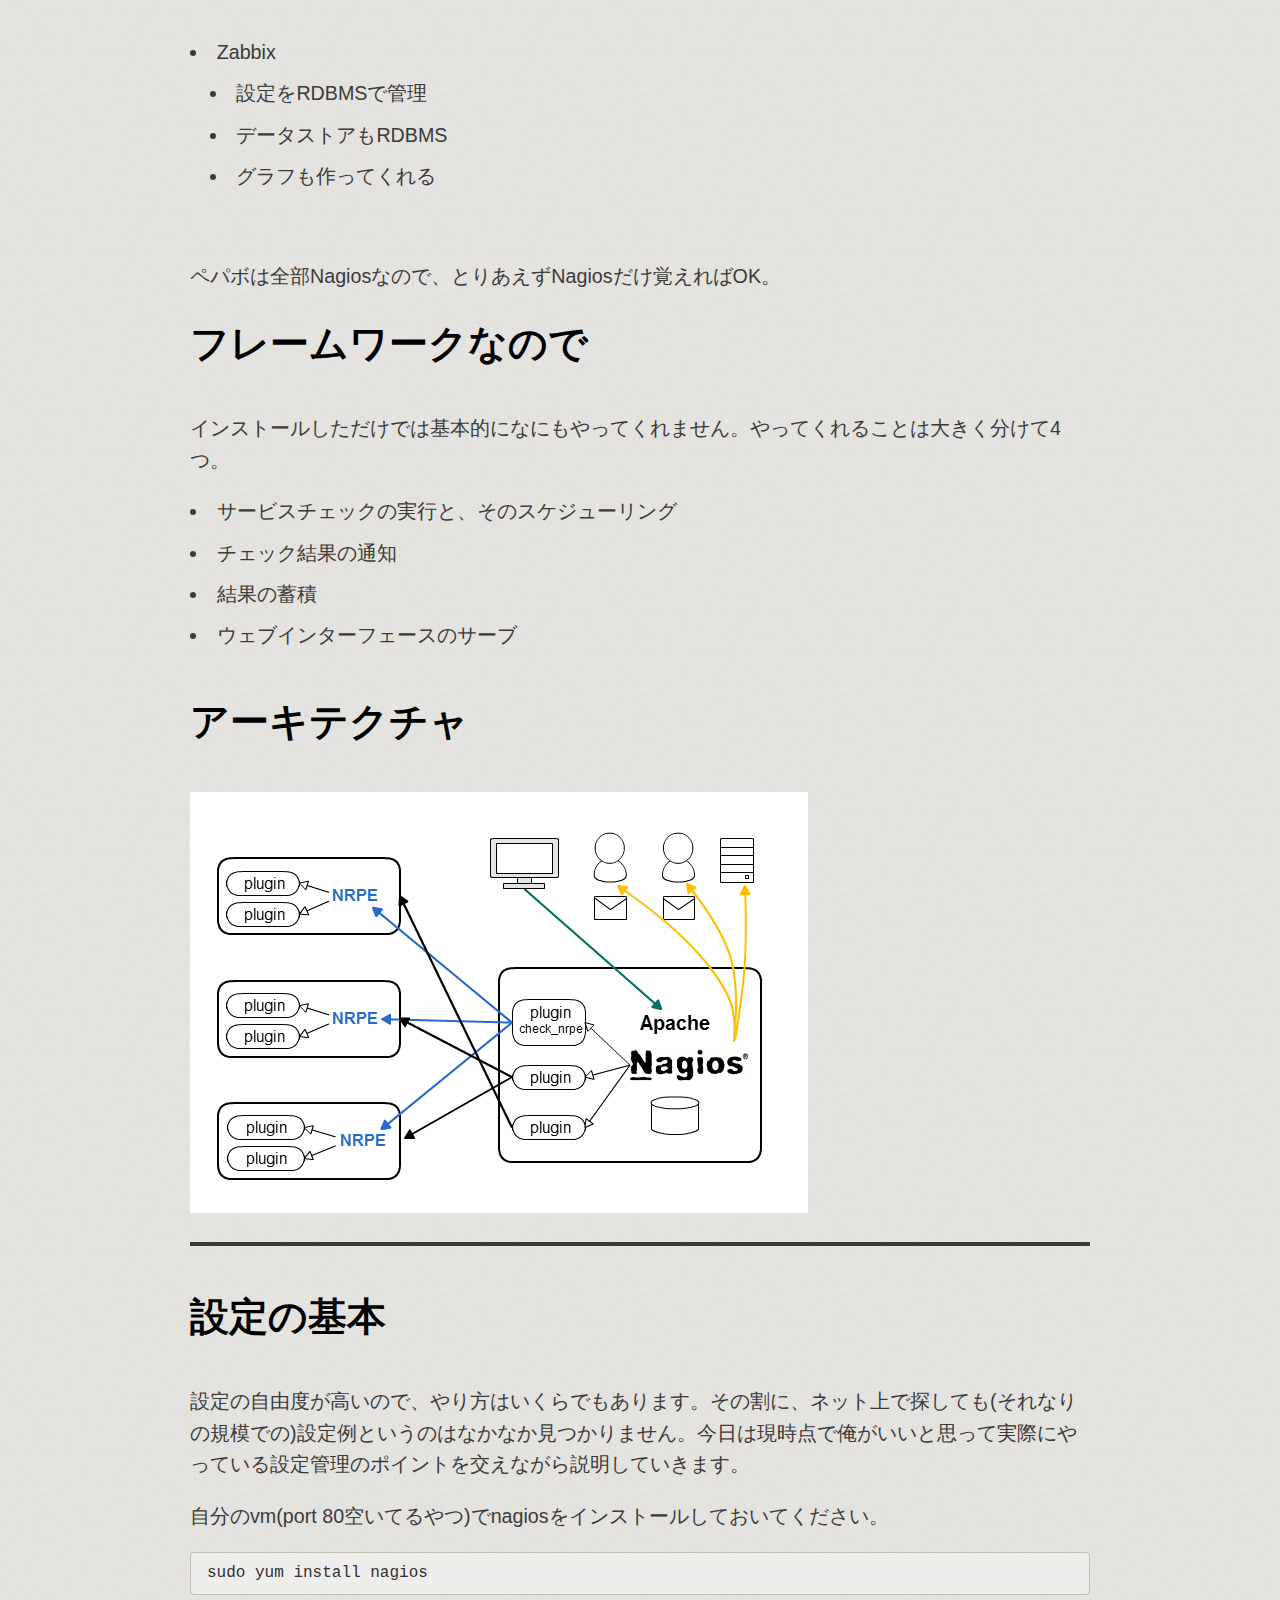
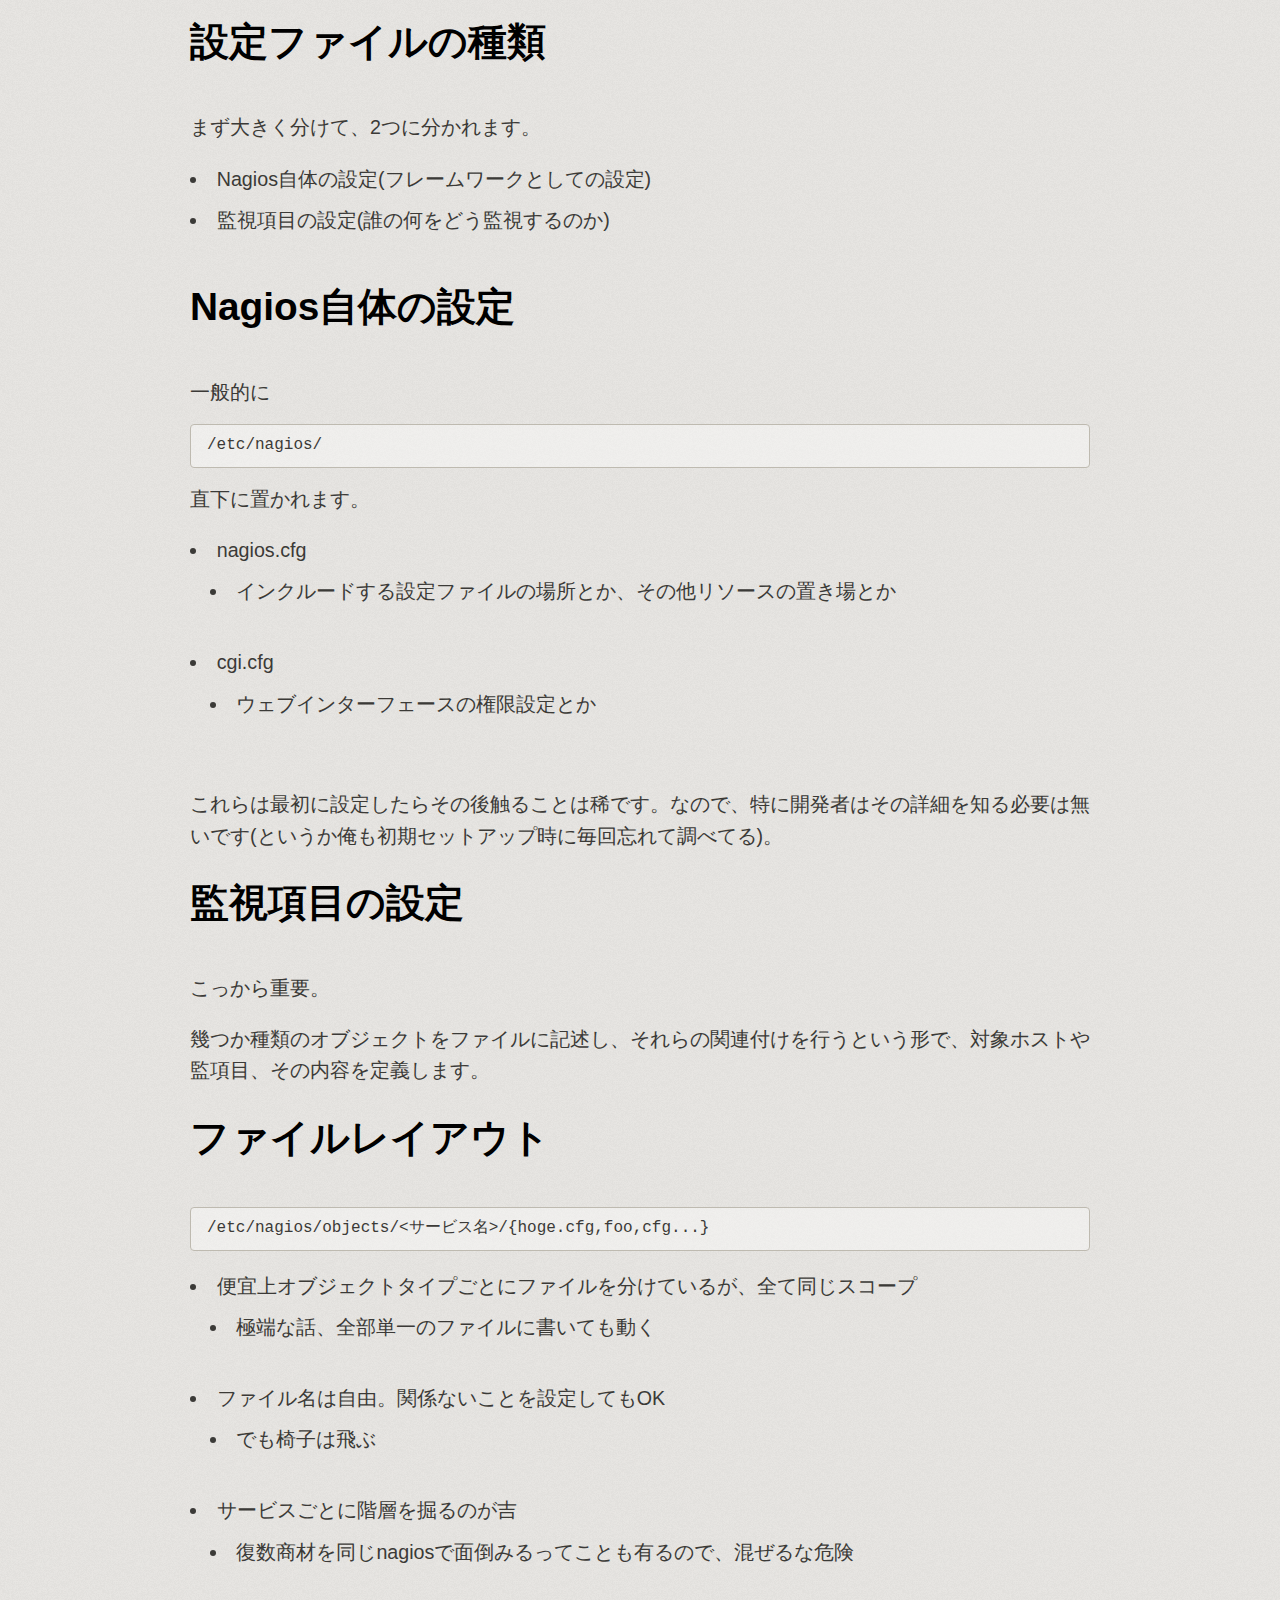
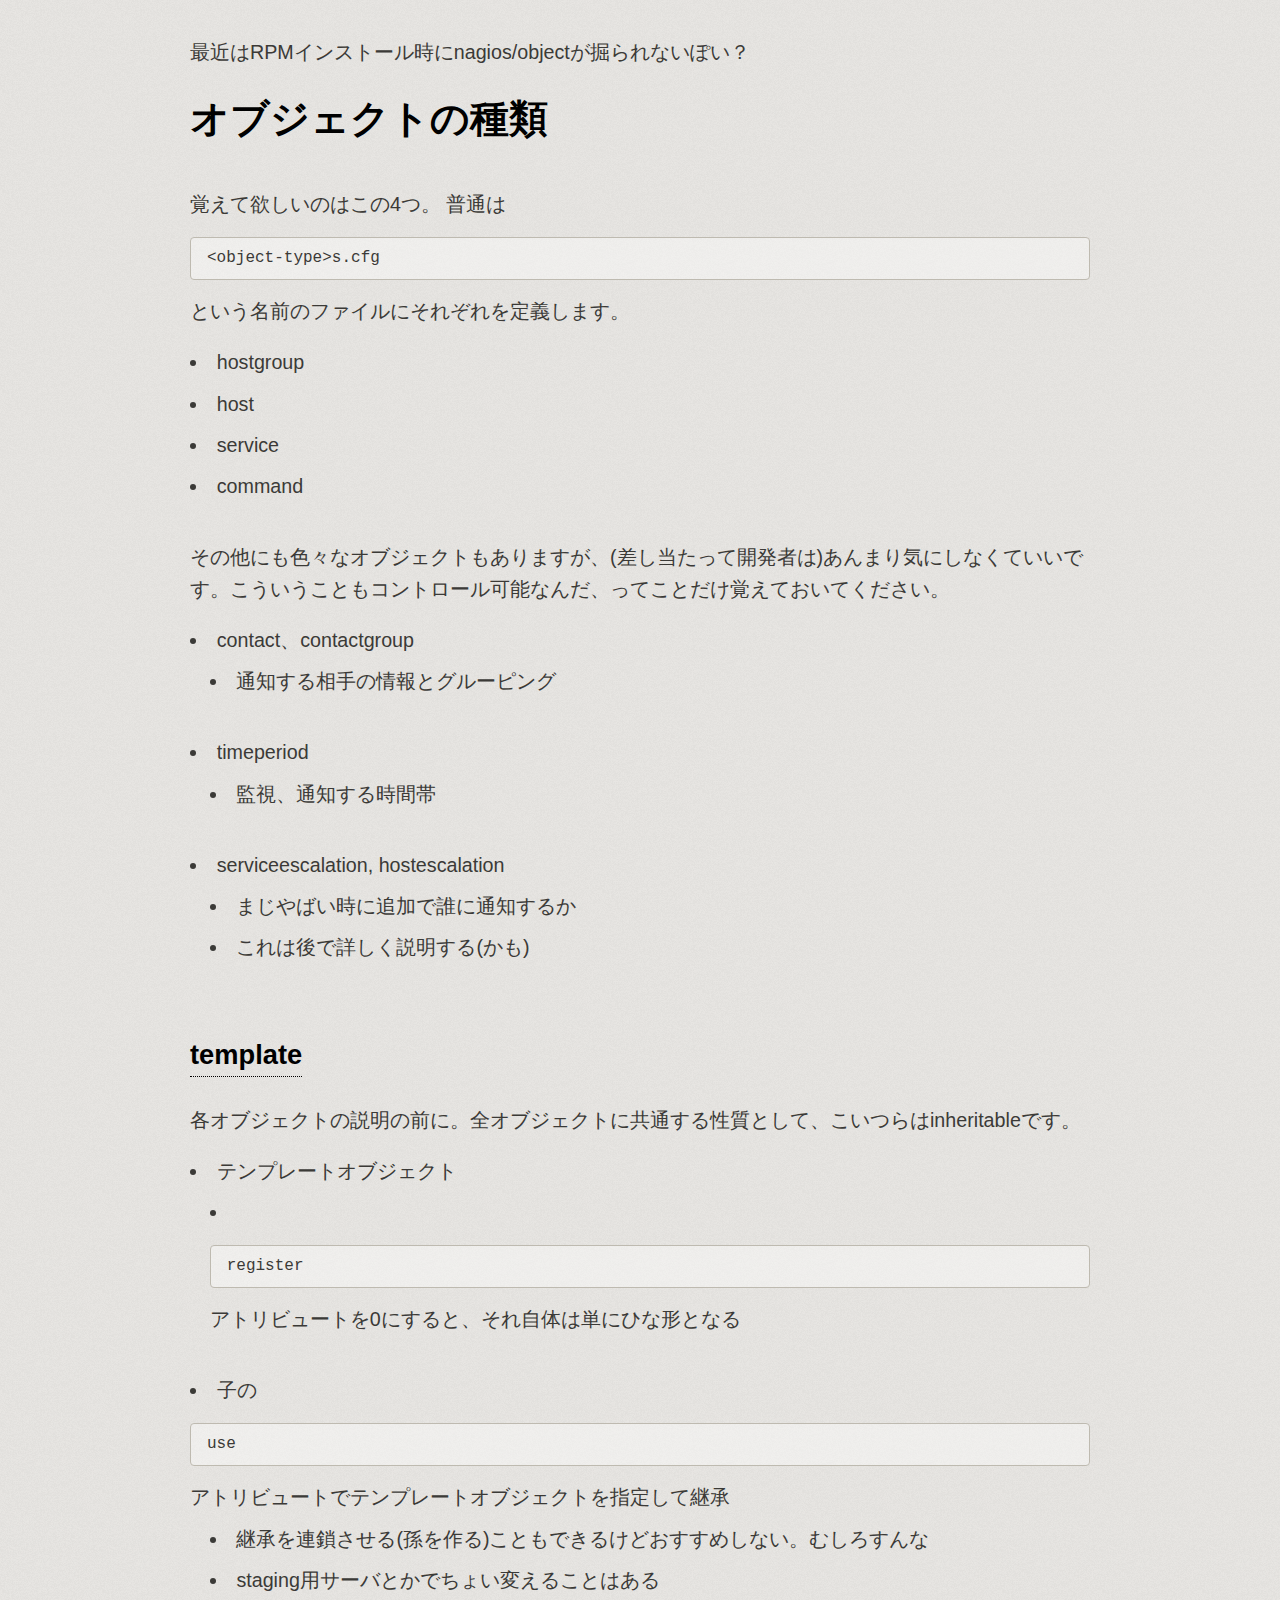
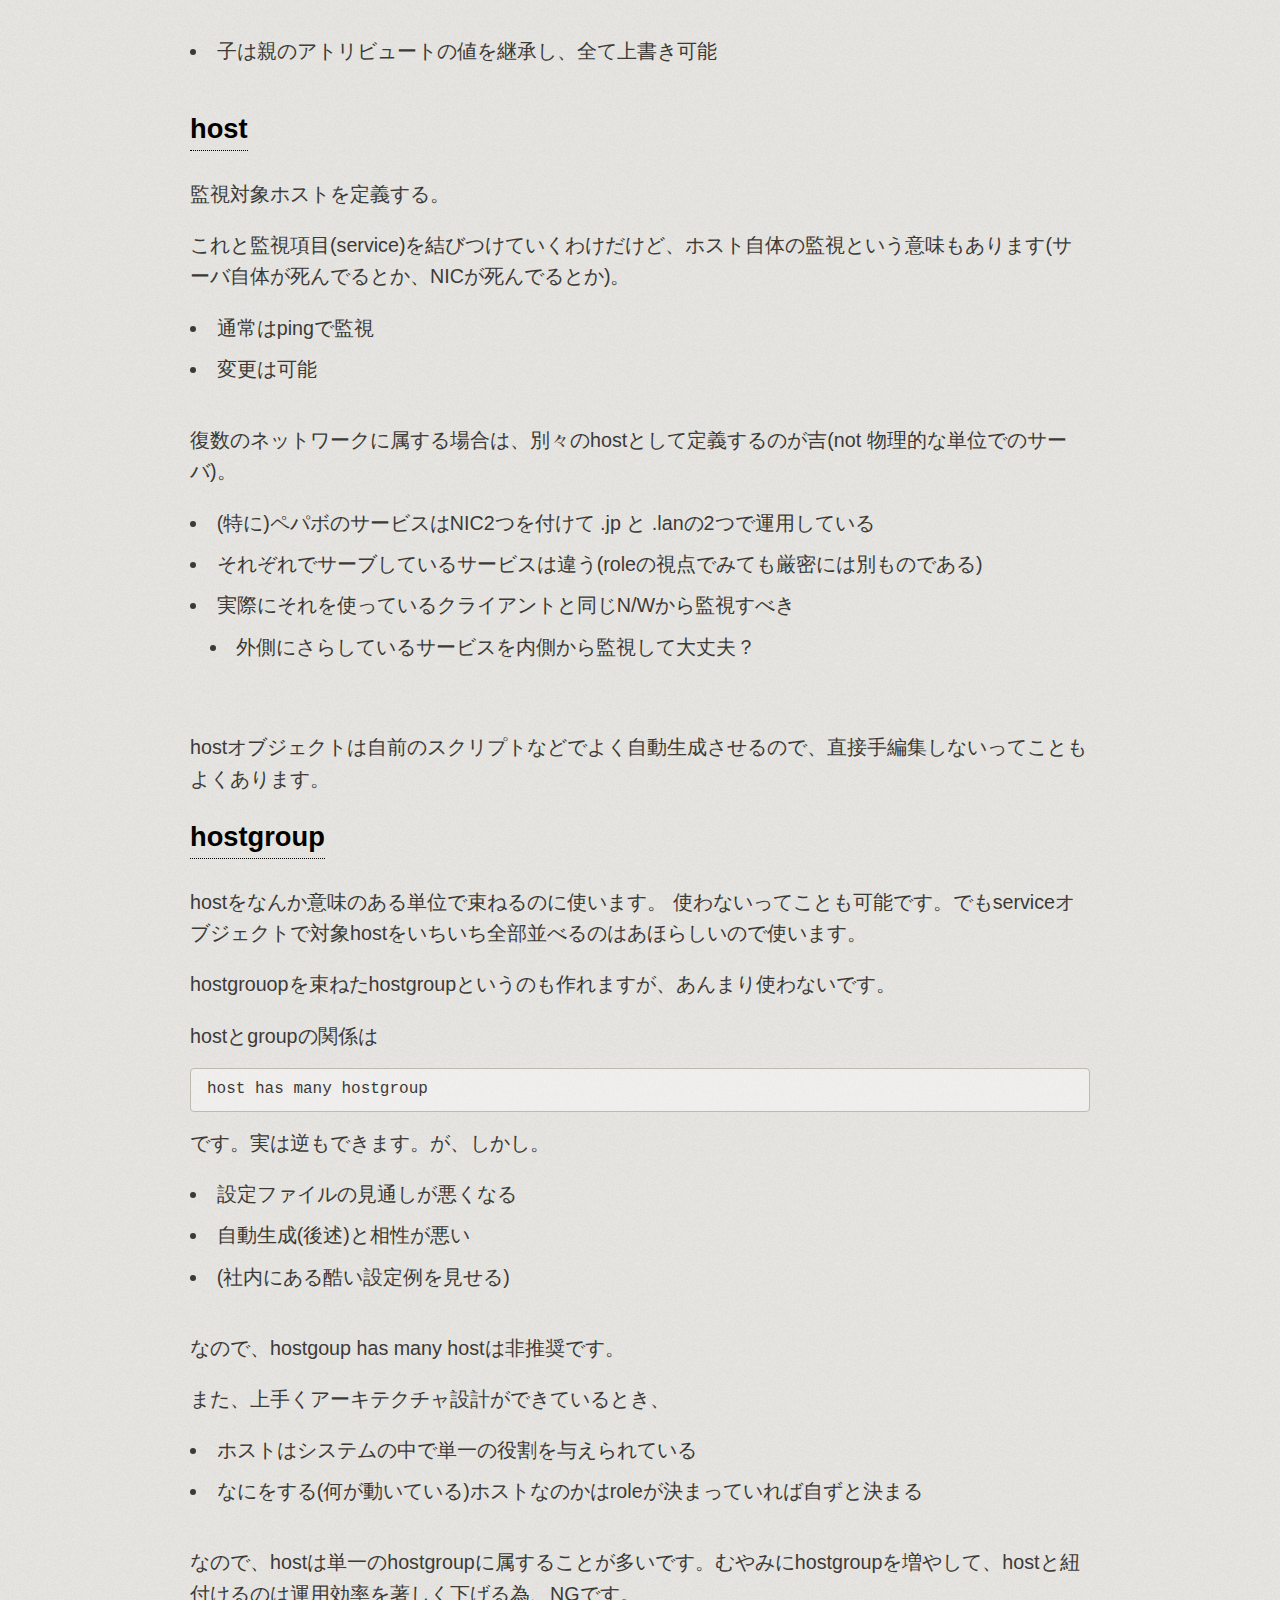
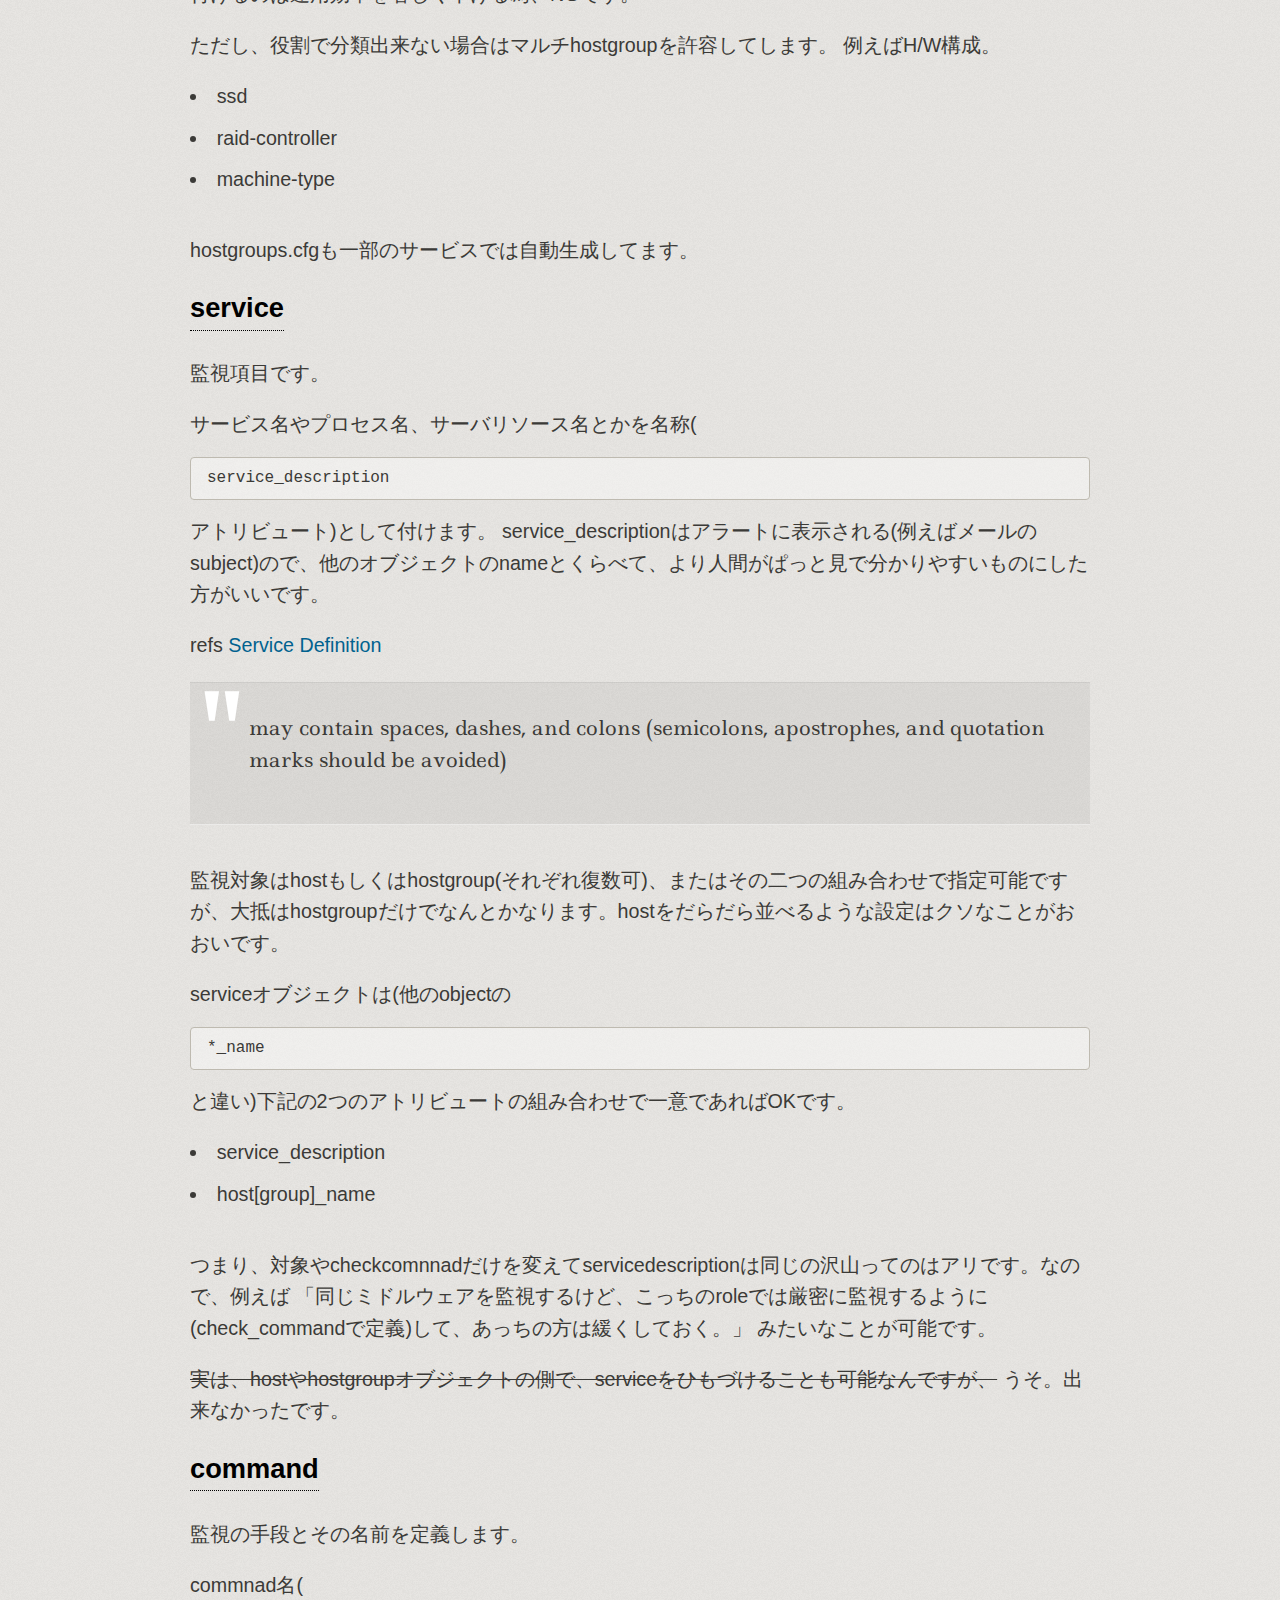
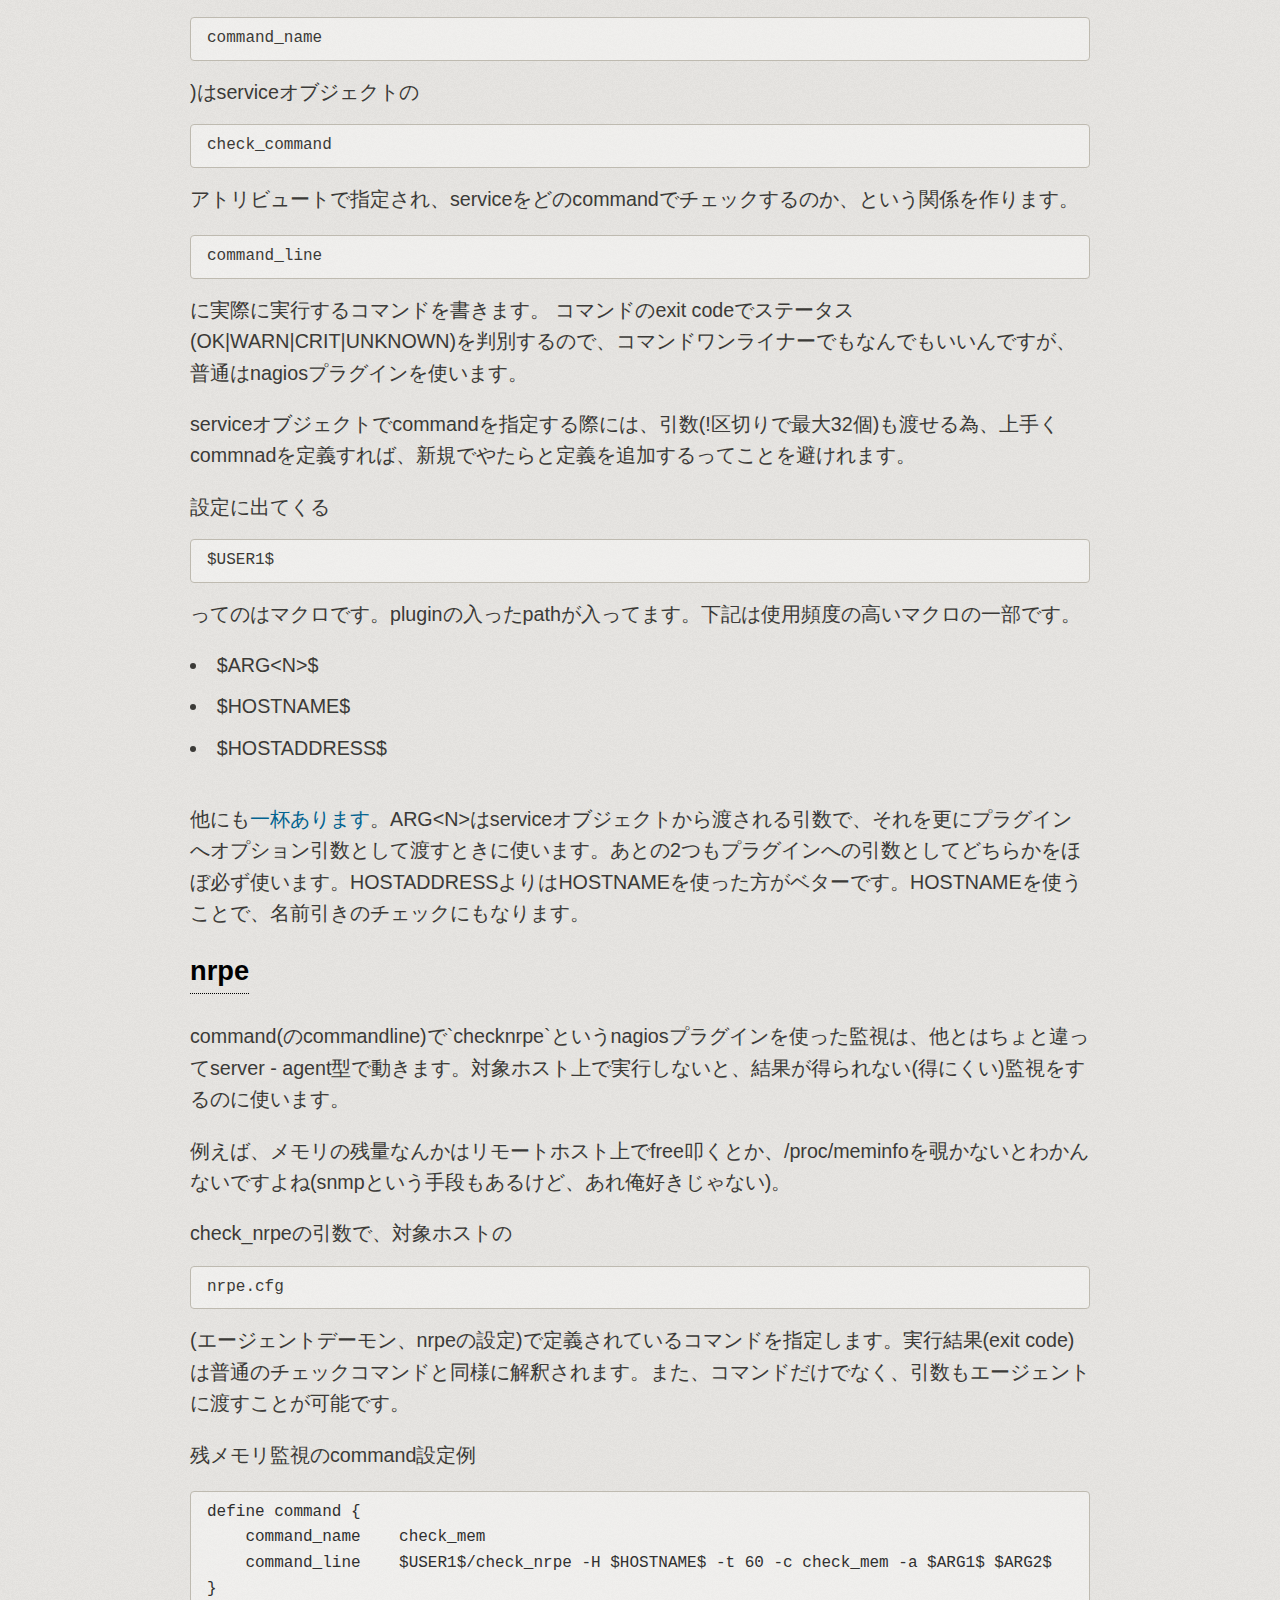
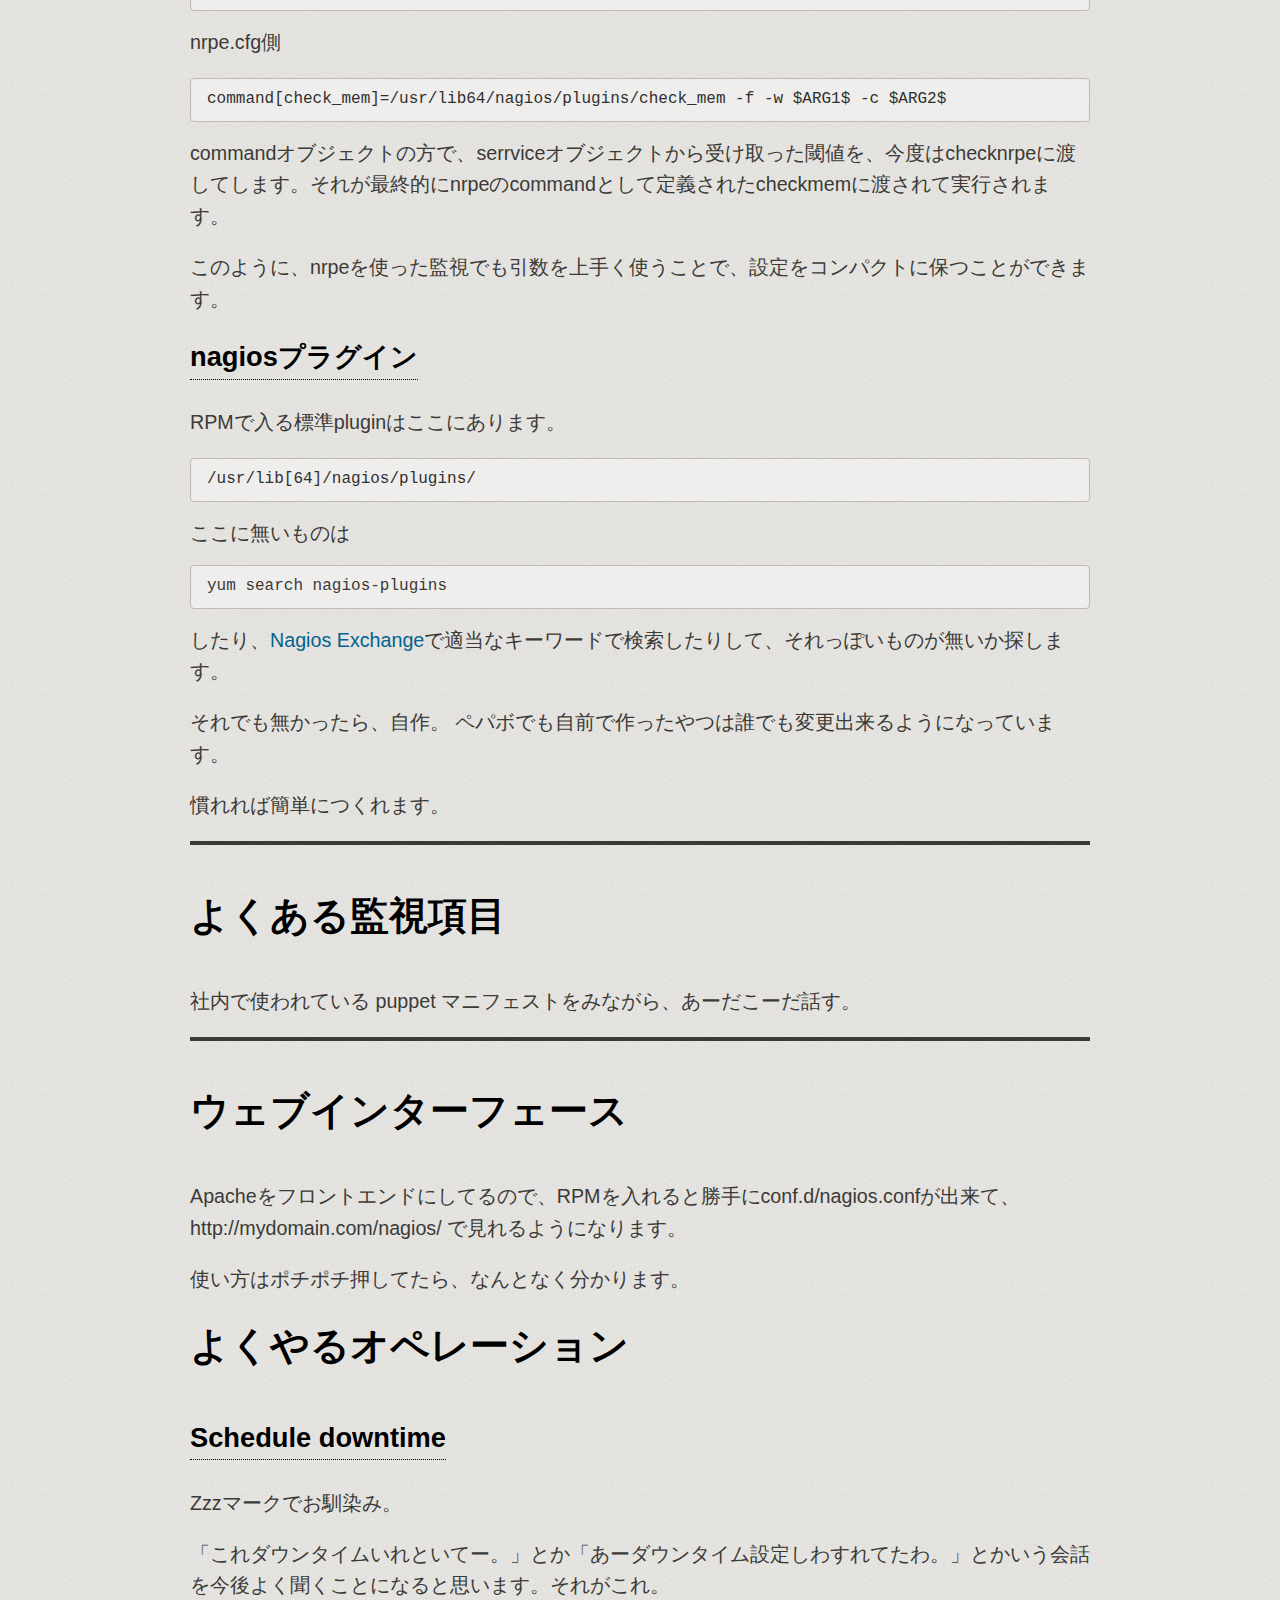
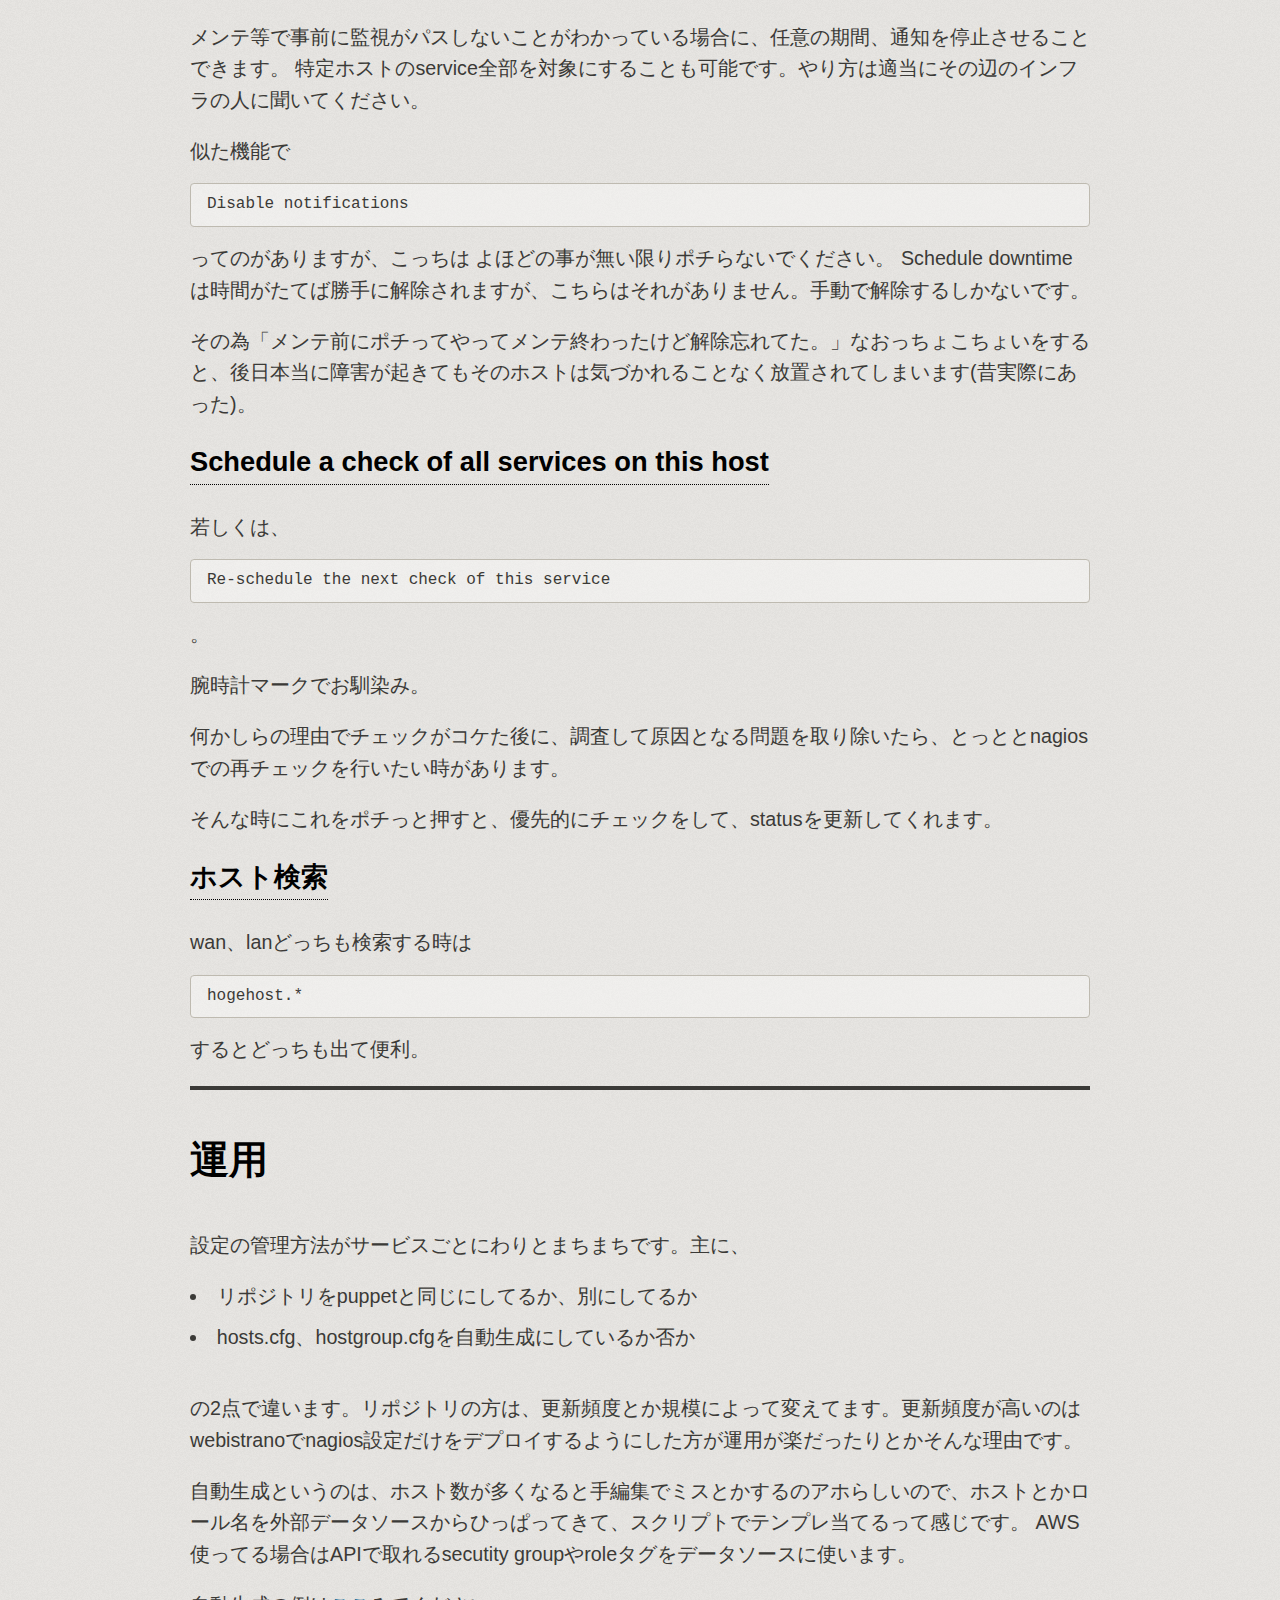
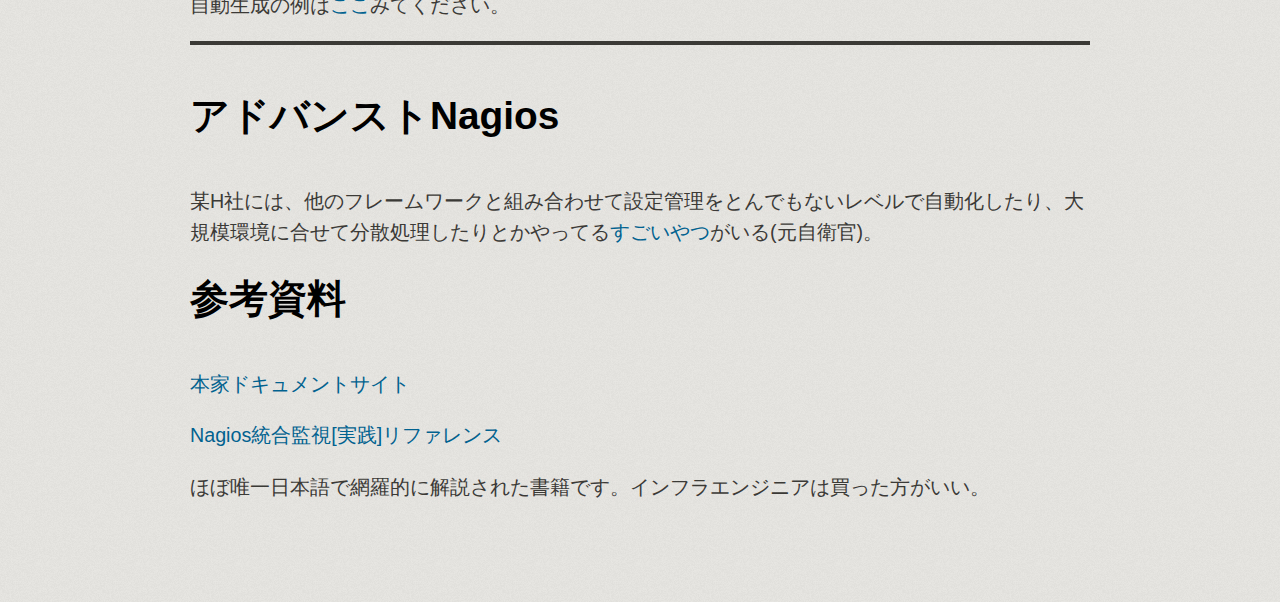
==== commit 1a8d1a6e: ""Automated commit at 2013-11-29 07:59:03 UTC by middleman-deploy 0.1.4"" ====
--- a/docs/nagios/learning.html
+++ b/docs/nagios/learning.html
@@ -54,8 +54,6 @@
 
 <hr>
 
-<h1>Nagios</h1>
-
 <p>何のための監視かは今日はもう説明しない。なぜ開発者がNagiosを学ぶのか?</p>
 
 <p>自分が作った物は自分で面倒見たいのが本音だろう。@kyanny さんがいいこと書いてる。</p>
@@ -68,7 +66,7 @@
 
 <p>復数のホスト、サービス、リソース等の状態の監視を効率的に管理するためのもの。</p>
 
-<h3>フレームワーク2大巨頭</h3>
+<h2>フレームワーク2大巨頭</h2>
 
 <ul>
 <li>Naigos
@@ -89,7 +87,7 @@
 
 <p>ペパボは全部Nagiosなので、とりあえずNagiosだけ覚えればOK。</p>
 
-<h3>フレームワークなので</h3>
+<h2>フレームワークなので</h2>
 
 <p>インストールしただけでは基本的になにもやってくれません。やってくれることは大きく分けて4つ。</p>
 
@@ -100,7 +98,7 @@
 <li>ウェブインターフェースのサーブ</li>
 </ul>
 
-<h3>アーキテクチャ</h3>
+<h2>アーキテクチャ</h2>
 
 <p><img alt="nagios" src="/docs/nagios/images/nagios.png" /></p>
 
@@ -113,7 +111,7 @@
 <p>自分のvm(port 80空いてるやつ)でnagiosをインストールしておいてください。</p>
 <pre class="highlight text">sudo yum install nagios
 </pre>
-<h3>設定ファイルの種類</h3>
+<h2>設定ファイルの種類</h2>
 
 <p>まず大きく分けて、2つに分かれます。</p>
 
@@ -122,7 +120,7 @@
 <li>監視項目の設定(誰の何をどう監視するのか)</li>
 </ul>
 
-<h3>Nagios自体の設定</h3>
+<h2>Nagios自体の設定</h2>
 
 <p>一般的に<code>/etc/nagios/</code>直下に置かれます。</p>
 
@@ -141,13 +139,13 @@
 
 <p>これらは最初に設定したらその後触ることは稀です。なので、特に開発者はその詳細を知る必要は無いです(というか俺も初期セットアップ時に毎回忘れて調べてる)。</p>
 
-<h3>監視項目の設定</h3>
+<h2>監視項目の設定</h2>
 
 <p>こっから重要。</p>
 
 <p>幾つか種類のオブジェクトをファイルに記述し、それらの関連付けを行うという形で、対象ホストや監項目、その内容を定義します。</p>
 
-<h3>ファイルレイアウト</h3>
+<h2>ファイルレイアウト</h2>
 
 <p><code>/etc/nagios/objects/&lt;サービス名&gt;/{hoge.cfg,foo,cfg...}</code></p>
 
@@ -171,7 +169,7 @@
 
 <p>最近はRPMインストール時にnagios/objectが掘られないぽい？</p>
 
-<h3>オブジェクトの種類</h3>
+<h2>オブジェクトの種類</h2>
 
 <p>覚えて欲しいのはこの4つ。
 普通は<code>&lt;object-type&gt;s.cfg</code> という名前のファイルにそれぞれを定義します。</p>
@@ -204,7 +202,7 @@
 </ul></li>
 </ul>
 
-<h4>template</h4>
+<h3>template</h3>
 
 <p>各オブジェクトの説明の前に。全オブジェクトに共通する性質として、こいつらはinheritableです。</p>
 
@@ -223,7 +221,7 @@
 <li>子は親のアトリビュートの値を継承し、全て上書き可能</li>
 </ul>
 
-<h4>host</h4>
+<h3>host</h3>
 
 <p>監視対象ホストを定義する。</p>
 
@@ -248,15 +246,14 @@
 
 <p>hostオブジェクトは自前のスクリプトなどでよく自動生成させるので、直接手編集しないってこともよくあります。</p>
 
-<h4>hostgroup</h4>
+<h3>hostgroup</h3>
 
 <p>hostをなんか意味のある単位で束ねるのに使います。
 使わないってことも可能です。でもserviceオブジェクトで対象hostをいちいち全部並べるのはあほらしいので使います。</p>
 
 <p>hostgrouopを束ねたhostgroupというのも作れますが、あんまり使わないです。</p>
 
-<p>hostとgroupの関係は<code>host has many hostgroup</code>です。
-実は逆もできます。が、しかし。</p>
+<p>hostとgroupの関係は<code>host has many hostgroup</code>です。実は逆もできます。が、しかし。</p>
 
 <ul>
 <li>設定ファイルの見通しが悪くなる</li>
@@ -286,7 +283,7 @@
 
 <p>hostgroups.cfgも一部のサービスでは自動生成してます。</p>
 
-<h4>service</h4>
+<h3>service</h3>
 
 <p>監視項目です。</p>
 
@@ -304,8 +301,8 @@
 <p>serviceオブジェクトは(他のobjectの<code>*_name</code>と違い)下記の2つのアトリビュートの組み合わせで一意であればOKです。</p>
 
 <ul>
-<li><code>service_description</code></li>
-<li><code>host[group]_name</code></li>
+<li>service_description</li>
+<li>host[group]_name</li>
 </ul>
 
 <p>つまり、対象やcheck<em>comnnadだけを変えてservice</em>descriptionは同じの沢山ってのはアリです。なので、例えば
@@ -314,7 +311,7 @@
 
 <p><del>実は、hostやhostgroupオブジェクトの側で、serviceをひもづけることも可能なんですが、</del> うそ。出来なかったです。</p>
 
-<h4>command</h4>
+<h3>command</h3>
 
 <p>監視の手段とその名前を定義します。</p>
 
@@ -335,7 +332,7 @@
 
 <p>他にも<a href="http://nagios.sourceforge.net/docs/3_0/macrolist.html">一杯あります</a>。ARG&lt;N&gt;はserviceオブジェクトから渡される引数で、それを更にプラグインへオプション引数として渡すときに使います。あとの2つもプラグインへの引数としてどちらかをほぼ必ず使います。HOSTADDRESSよりはHOSTNAMEを使った方がベターです。HOSTNAMEを使うことで、名前引きのチェックにもなります。</p>
 
-<h4>nrpe</h4>
+<h3>nrpe</h3>
 
 <p>command(のcommand<em>line)で`check</em>nrpe`というnagiosプラグインを使った監視は、他とはちょと違ってserver - agent型で動きます。対象ホスト上で実行しないと、結果が得られない(得にくい)監視をするのに使います。</p>
 
@@ -356,7 +353,7 @@
 
 <p>このように、nrpeを使った監視でも引数を上手く使うことで、設定をコンパクトに保つことができます。</p>
 
-<h4>nagiosプラグイン</h4>
+<h3>nagiosプラグイン</h3>
 
 <p>RPMで入る標準pluginはここにあります。</p>
 <pre class="highlight text">/usr/lib[64]/nagios/plugins/
@@ -382,9 +379,9 @@
 
 <p>使い方はポチポチ押してたら、なんとなく分かります。</p>
 
-<h3>よくやるオペレーション</h3>
-
-<h4>Schedule downtime</h4>
+<h2>よくやるオペレーション</h2>
+
+<h3>Schedule downtime</h3>
 
 <p>Zzzマークでお馴染み。</p>
 
@@ -398,7 +395,7 @@
 
 <p>その為「メンテ前にポチってやってメンテ終わったけど解除忘れてた。」なおっちょこちょいをすると、後日本当に障害が起きてもそのホストは気づかれることなく放置されてしまいます(昔実際にあった)。</p>
 
-<h4>Schedule a check of all services on this host</h4>
+<h3>Schedule a check of all services on this host</h3>
 
 <p>若しくは、<code>Re-schedule the next check of this service</code>。</p>
 
@@ -408,7 +405,7 @@
 
 <p>そんな時にこれをポチっと押すと、優先的にチェックをして、statusを更新してくれます。</p>
 
-<h4>ホスト検索</h4>
+<h3>ホスト検索</h3>
 
 <p>wan、lanどっちも検索する時は<code>hogehost.*</code>するとどっちも出て便利。</p>
 
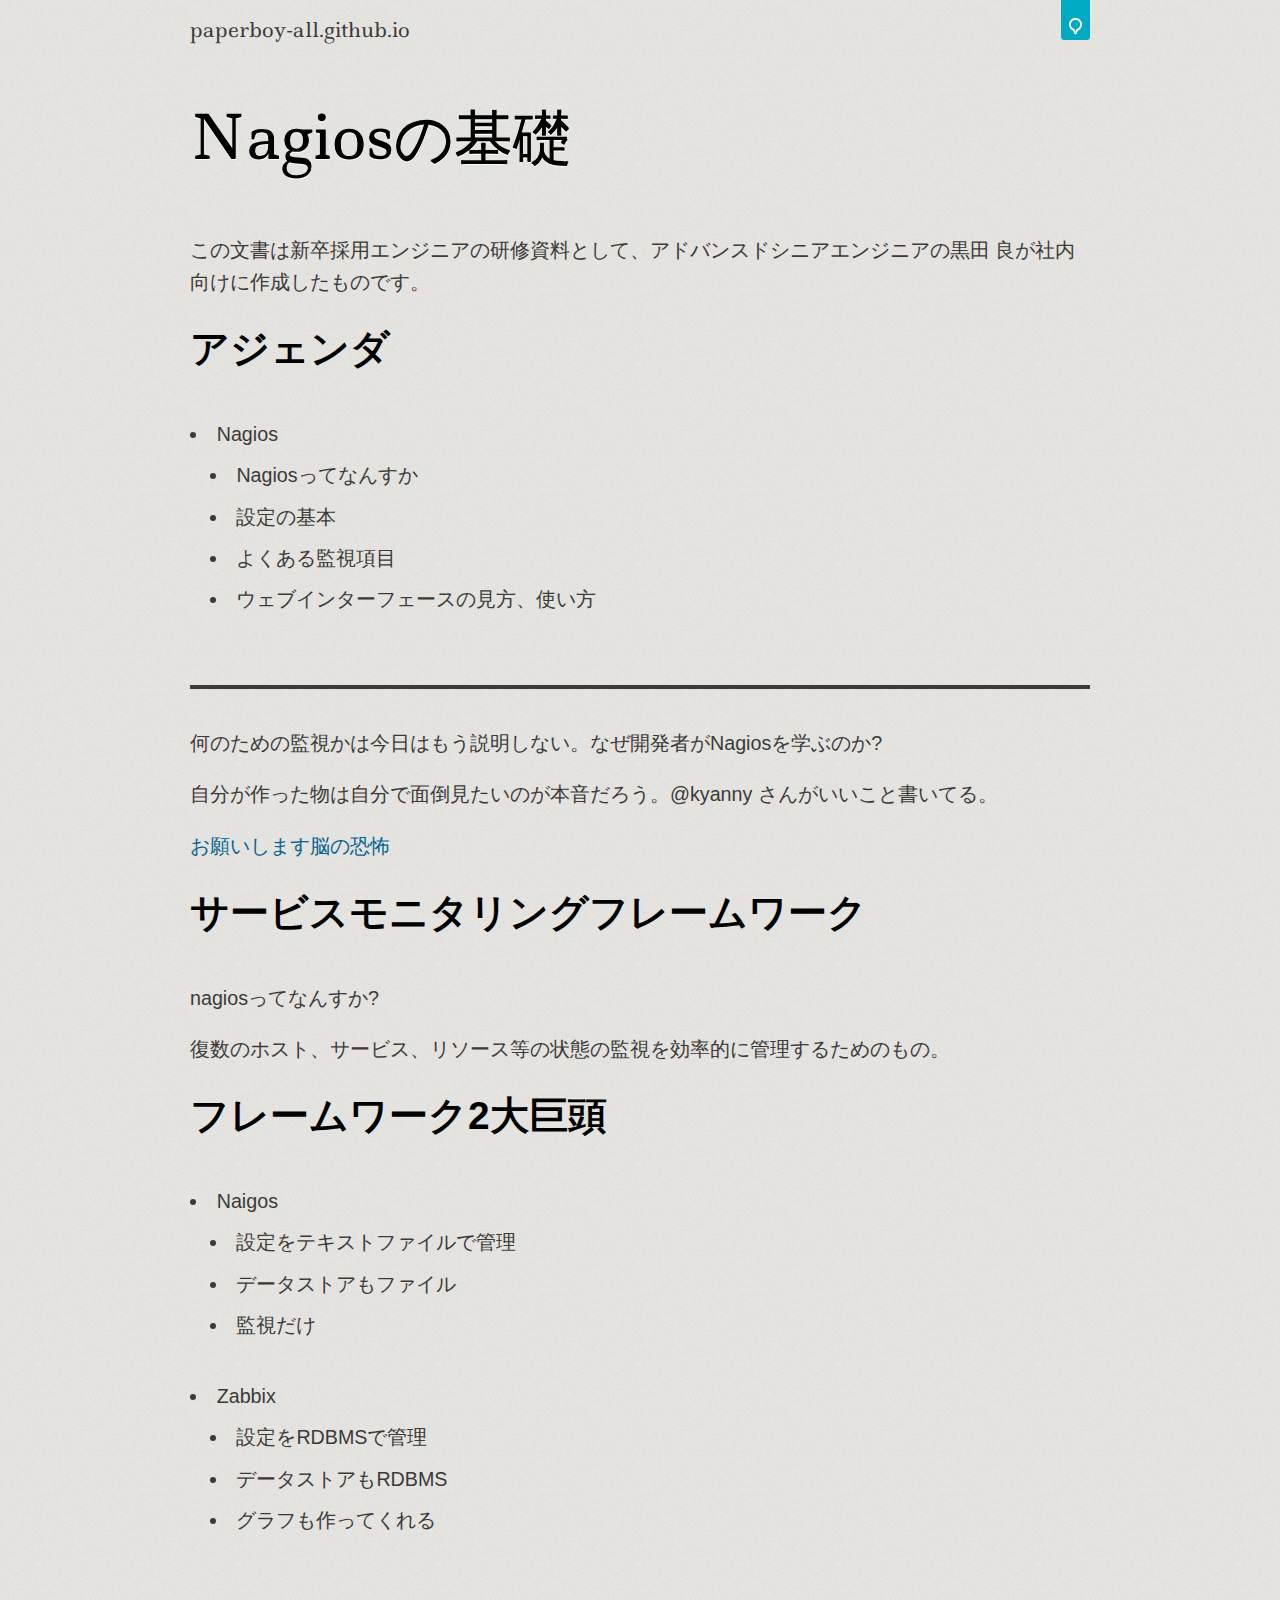
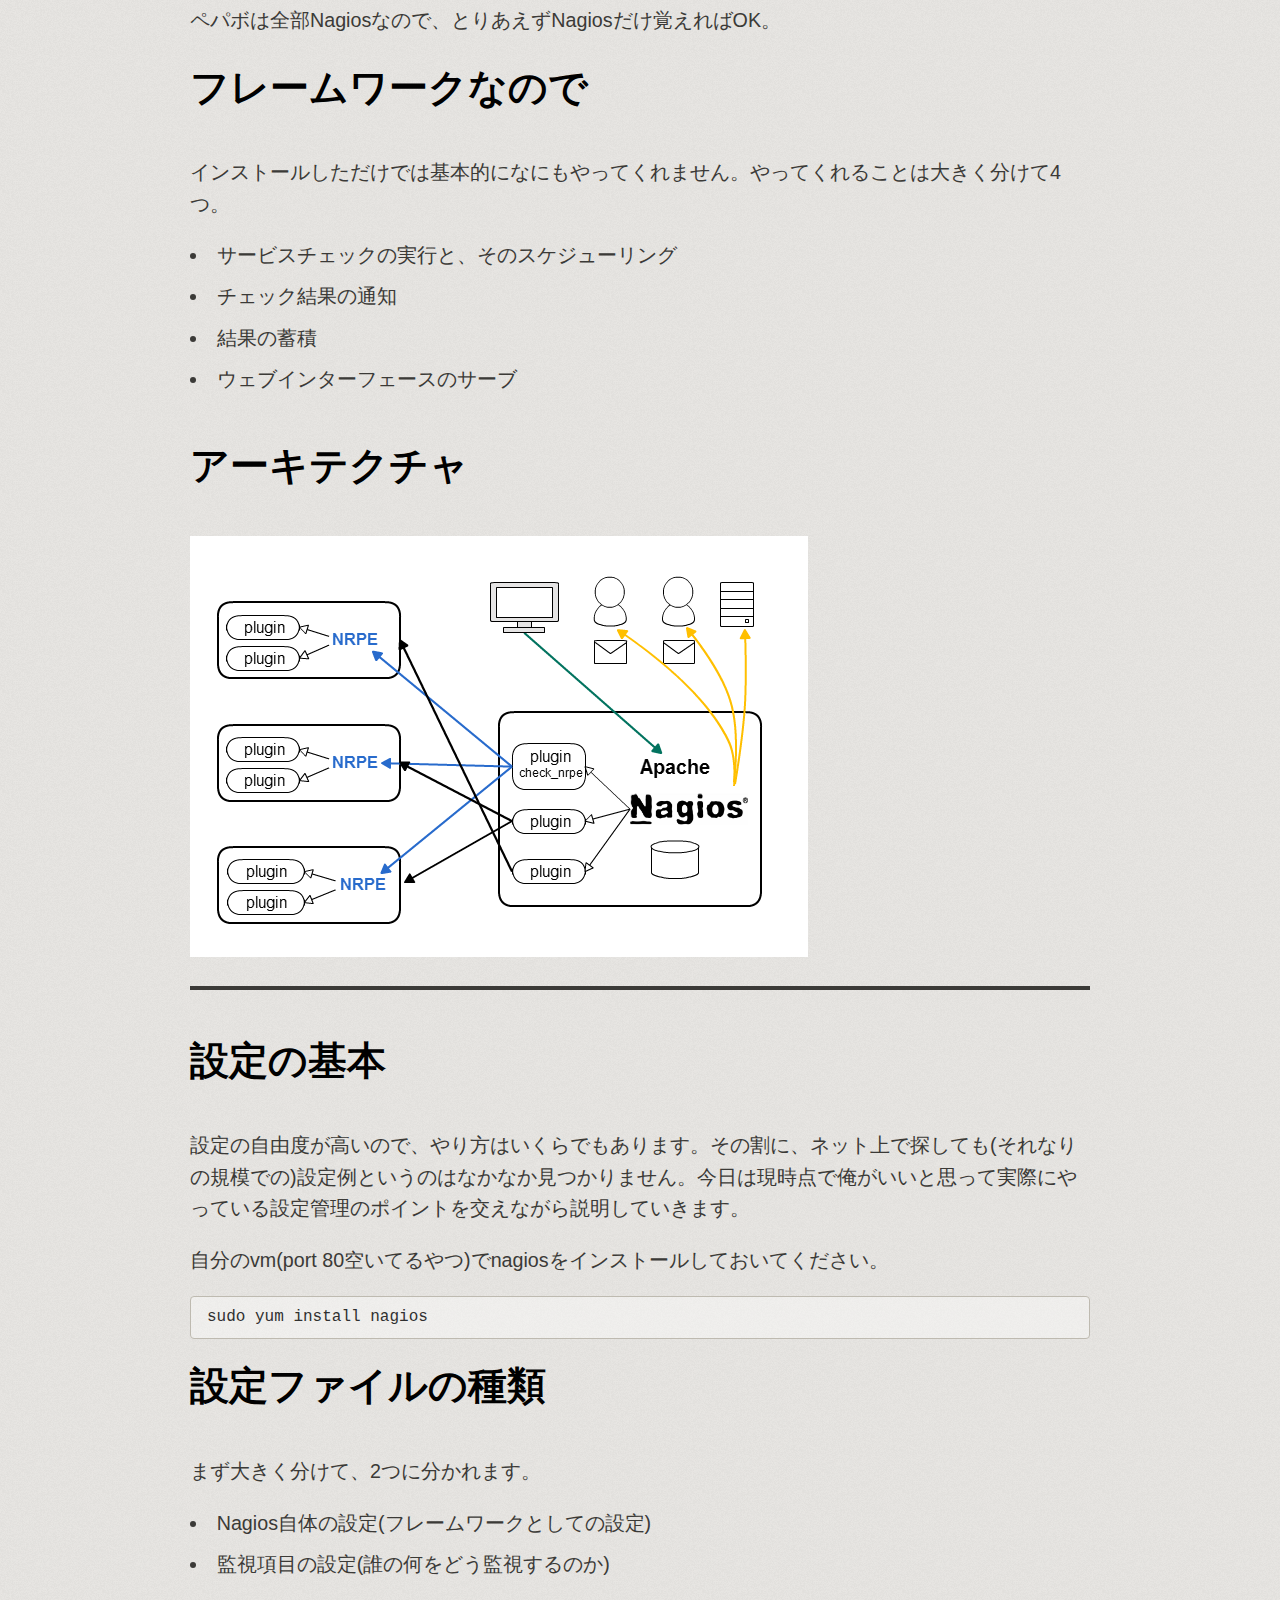
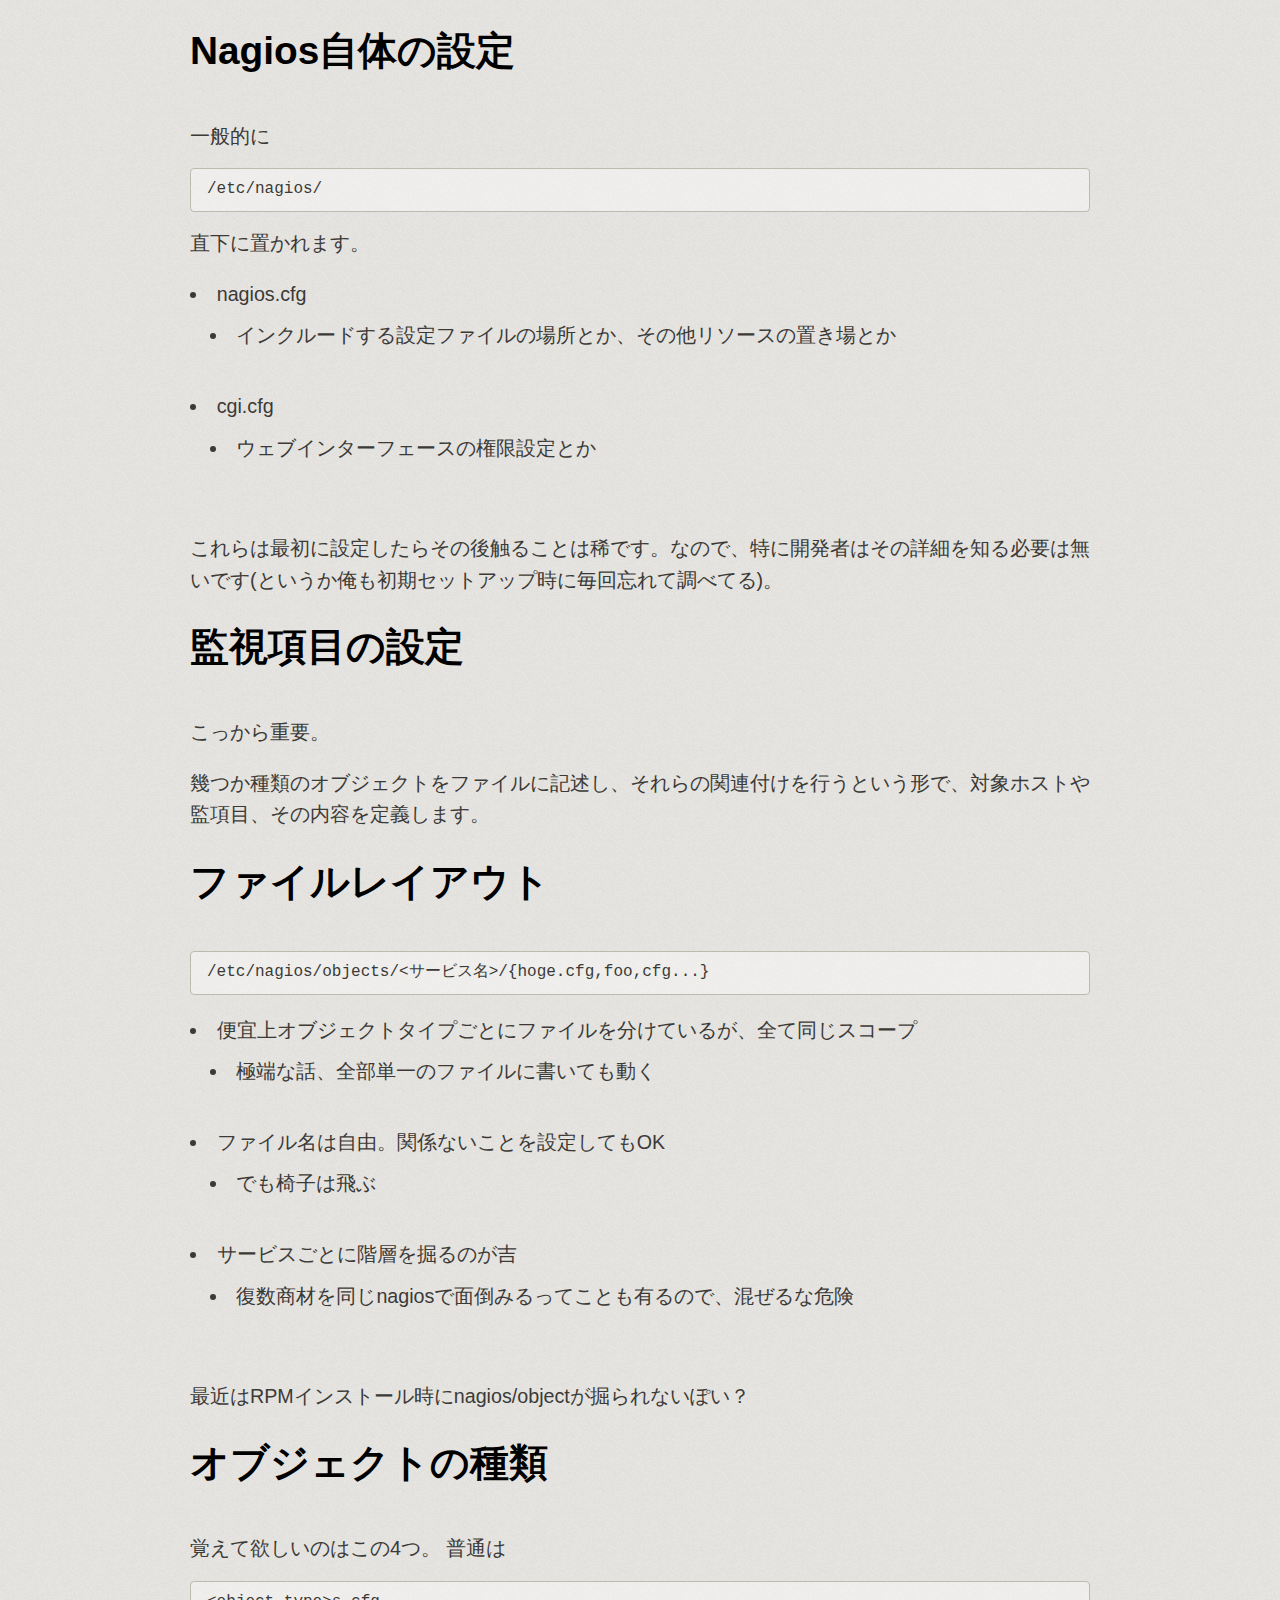
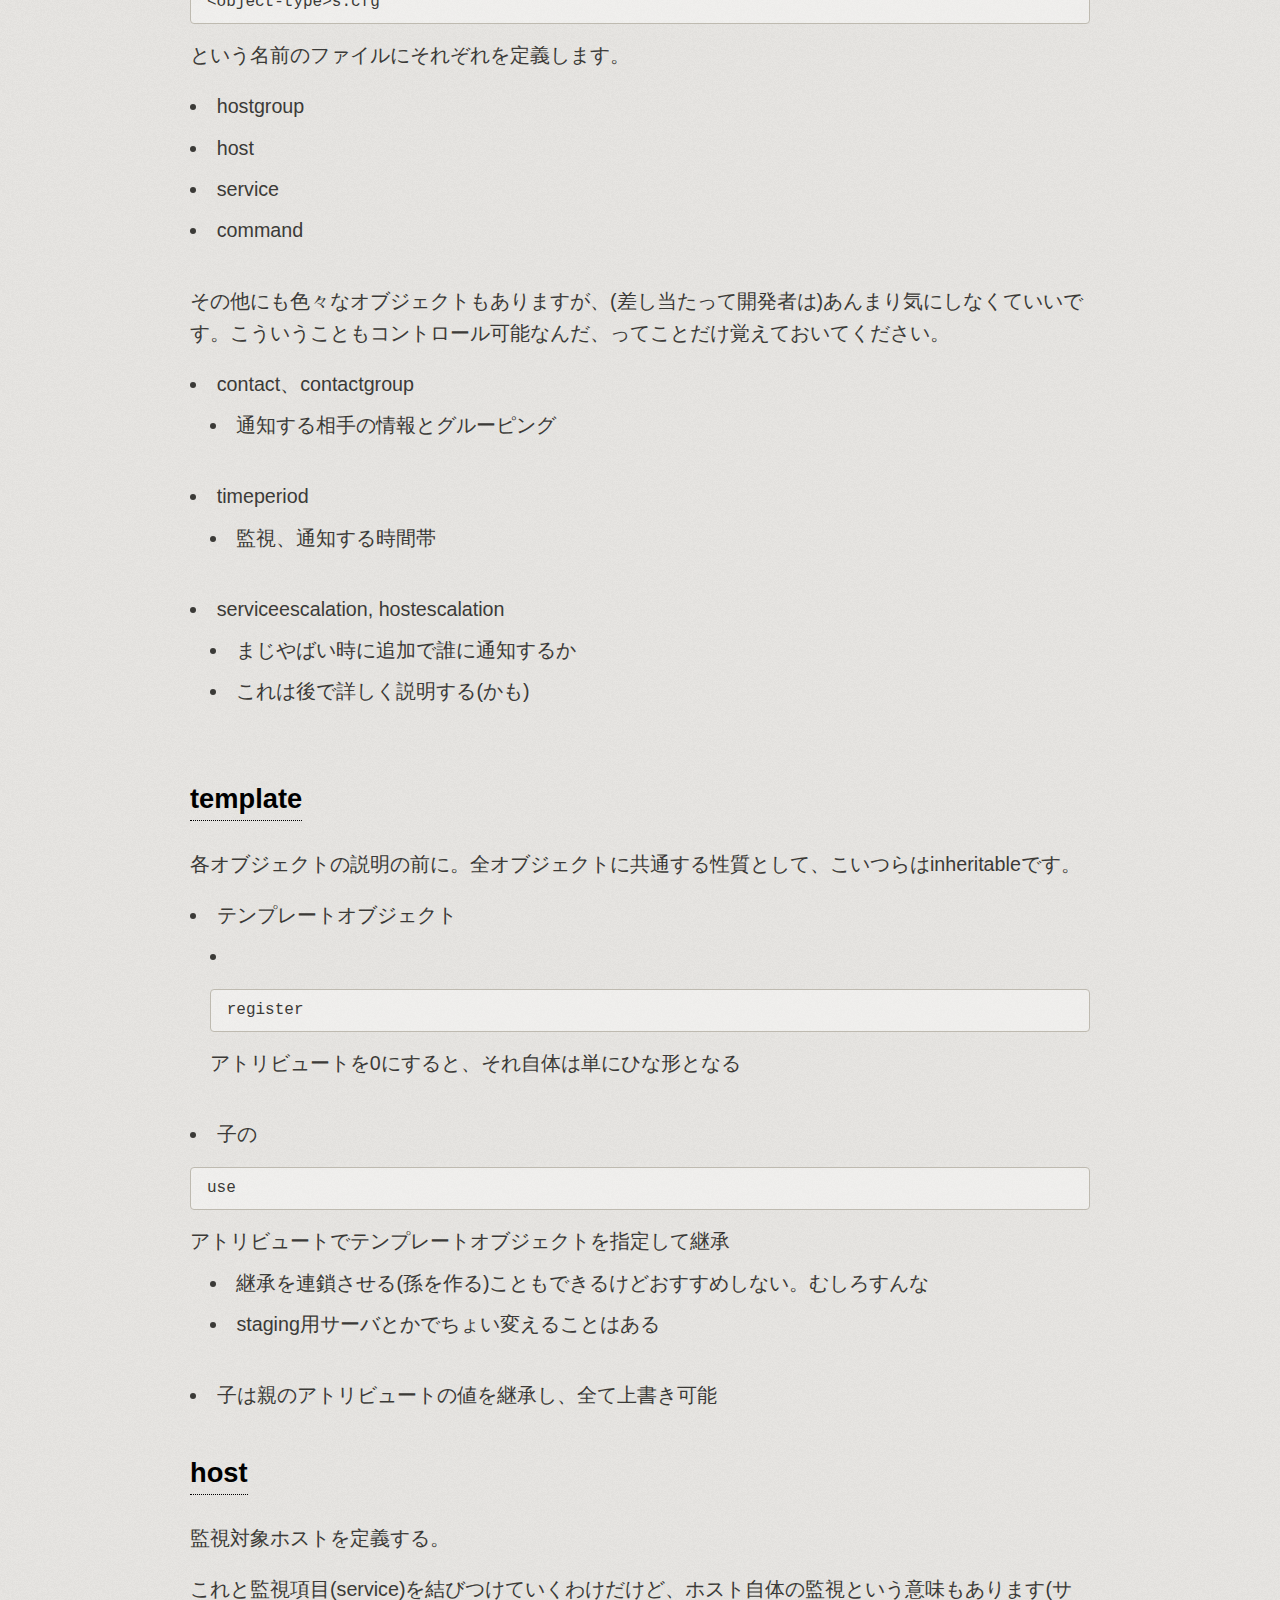
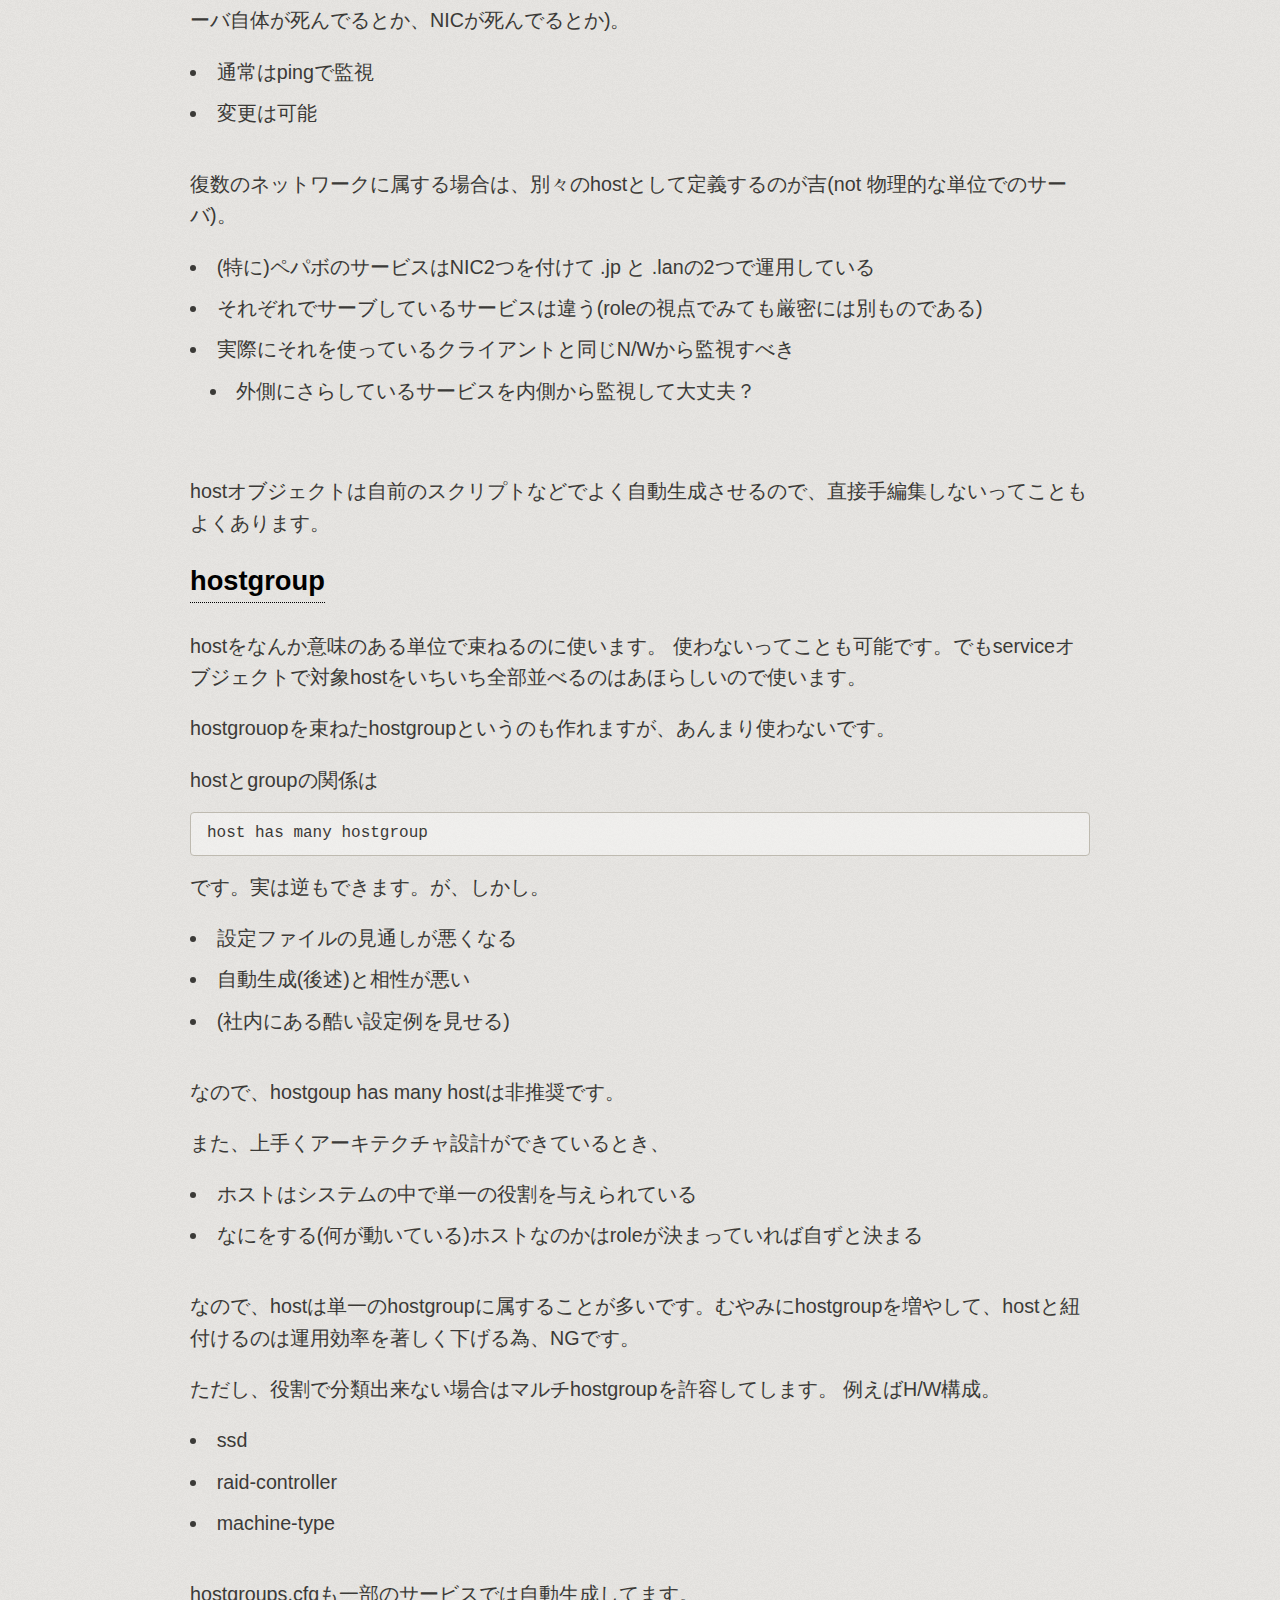
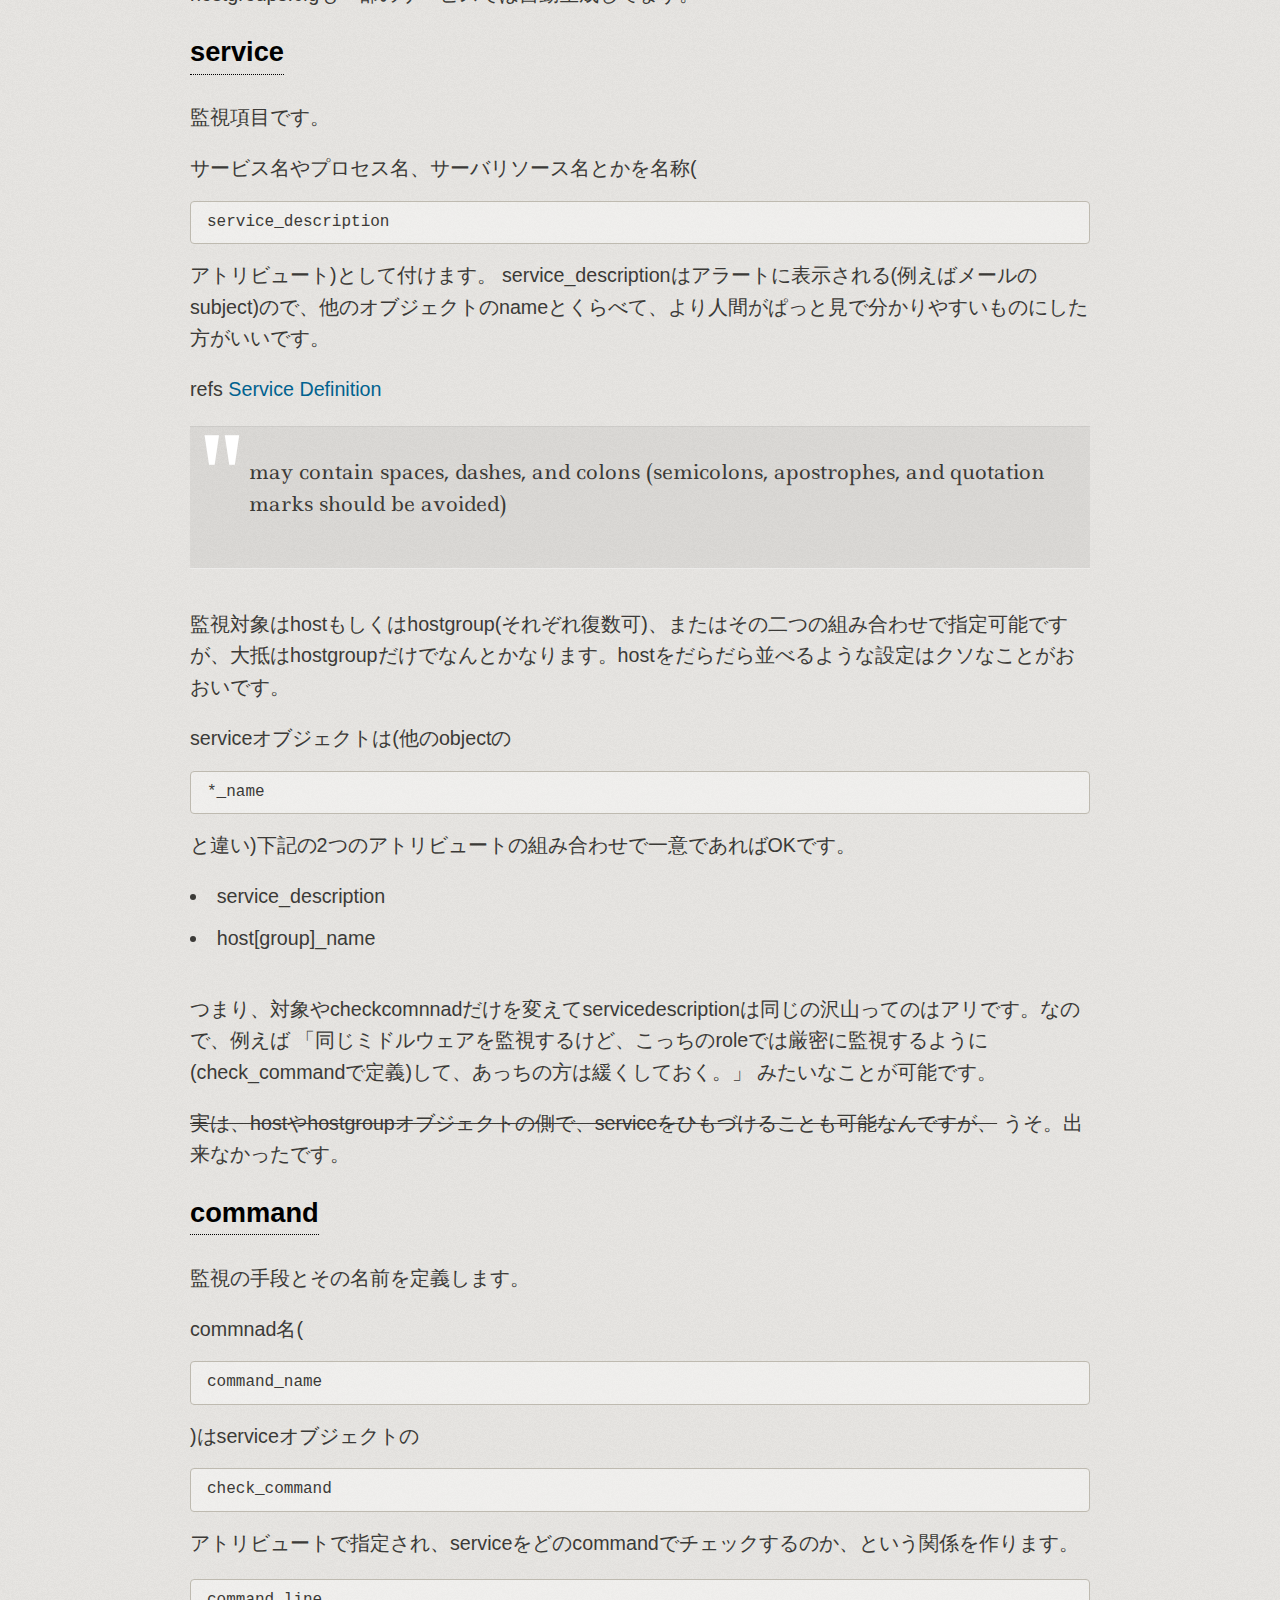
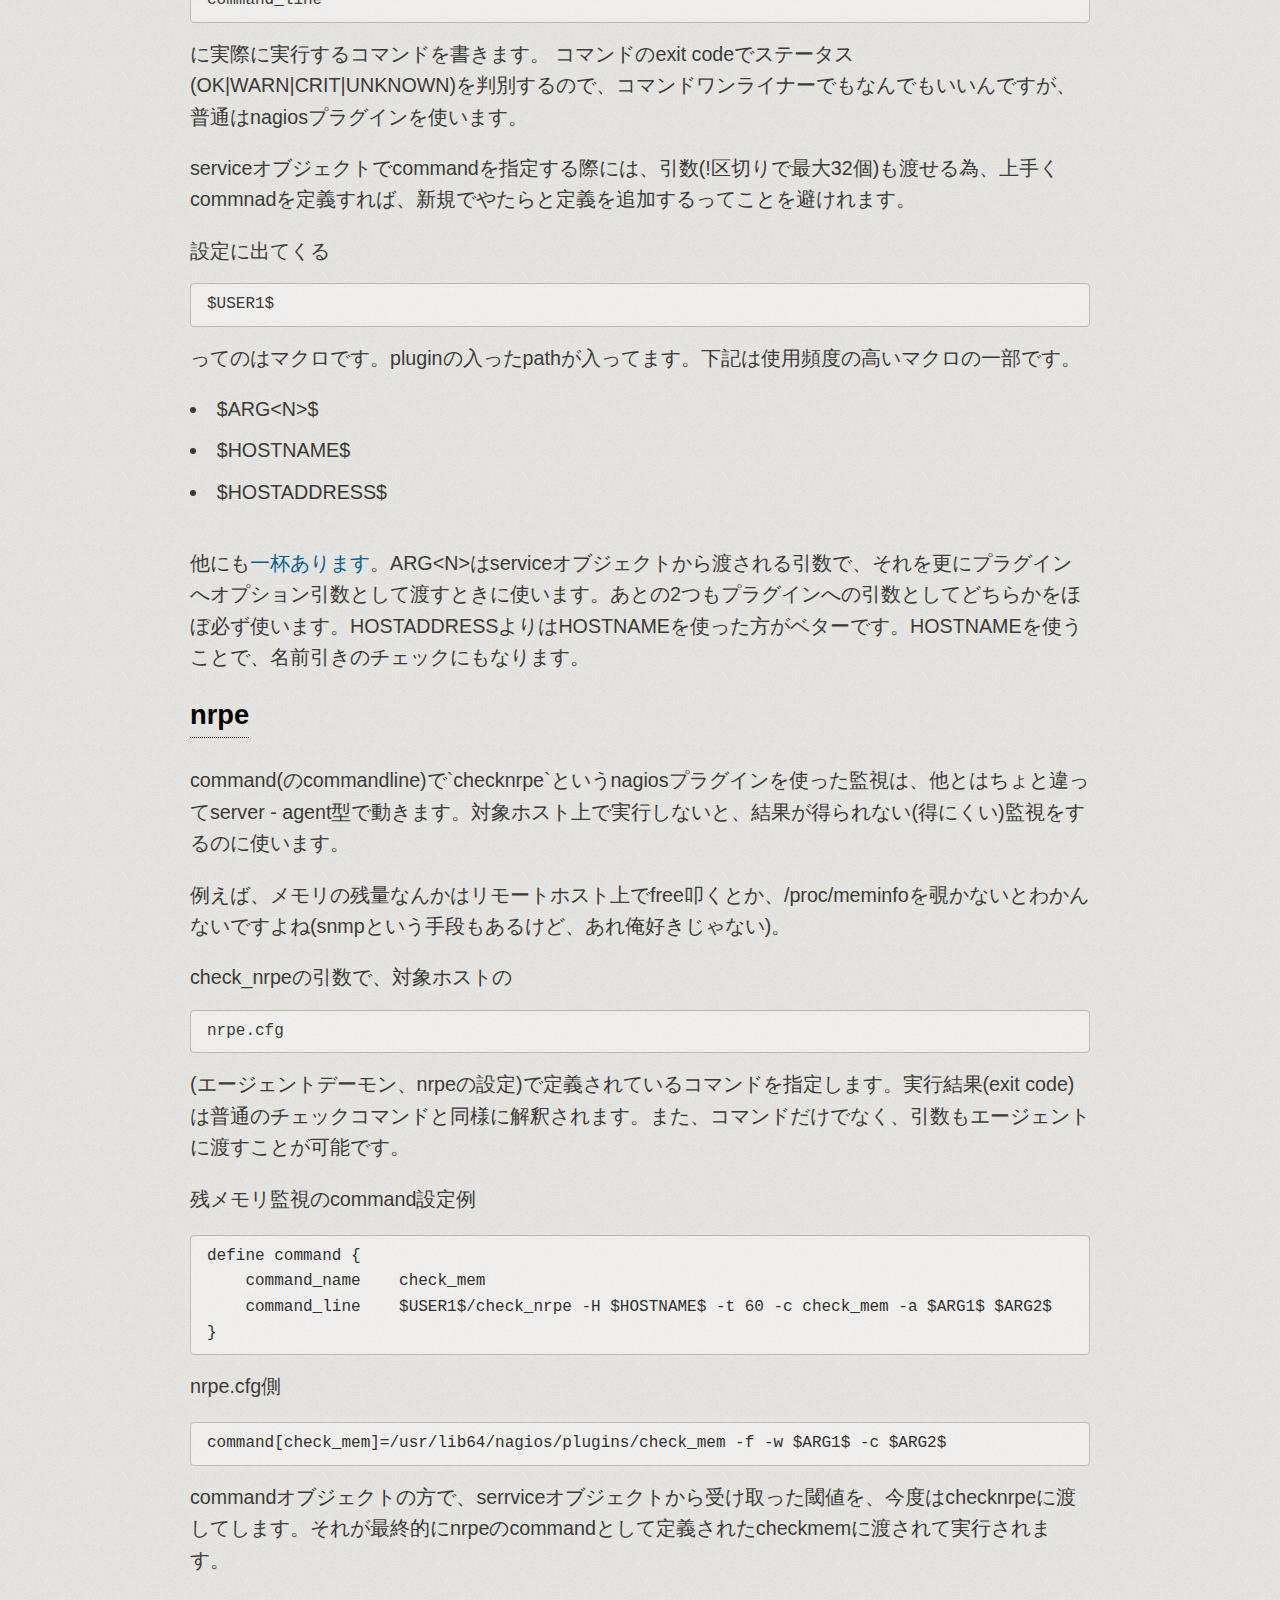
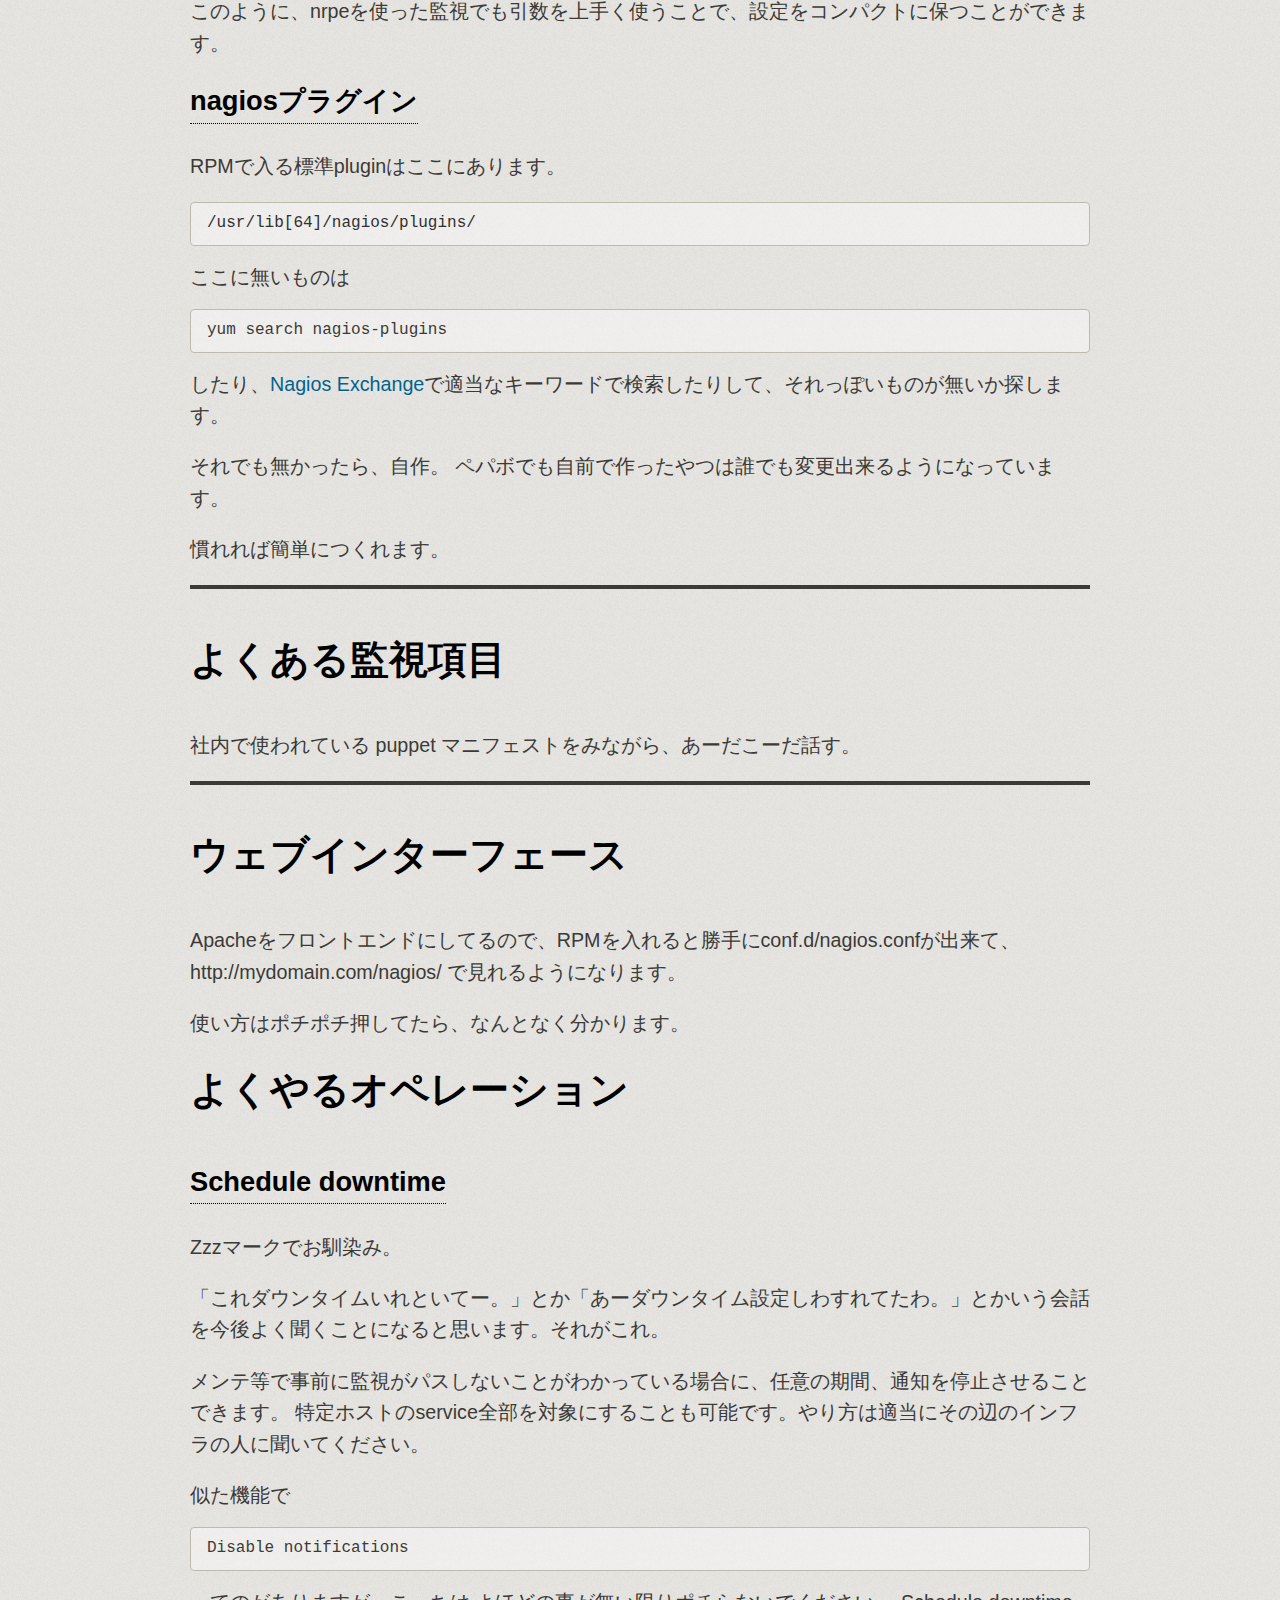
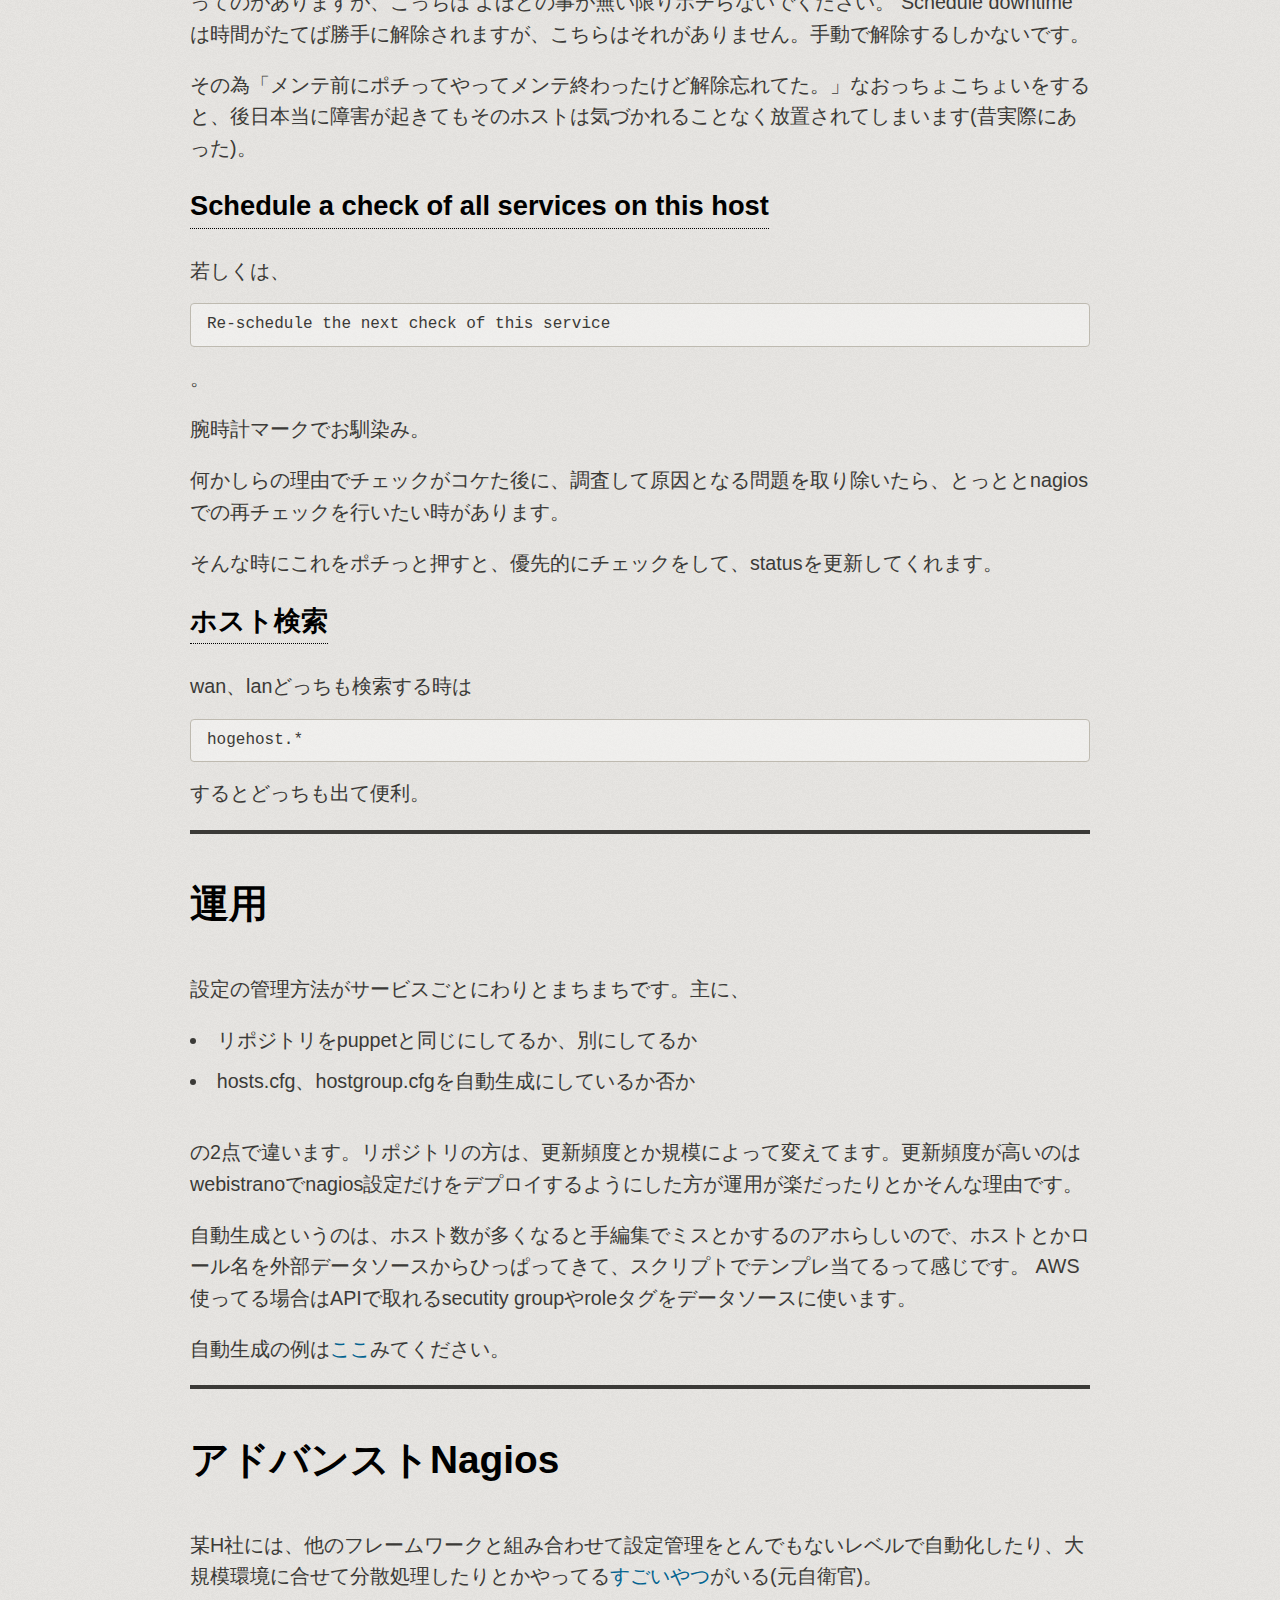
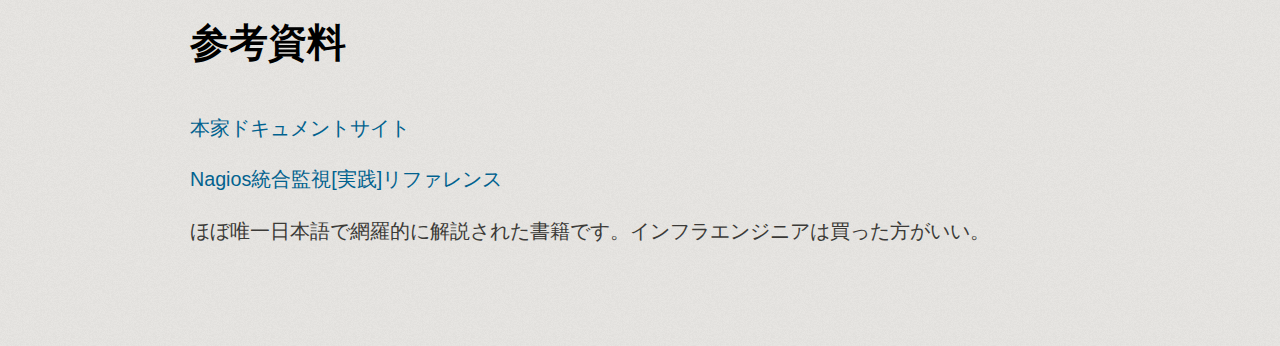
==== commit b6257e65: ""Automated commit at 2013-11-29 10:02:52 UTC by middleman-deploy 0.1.4"" ====
--- a/docs/nagios/learning.html
+++ b/docs/nagios/learning.html
@@ -36,19 +36,13 @@
 <h2>アジェンダ</h2>
 
 <ul>
-<li><p>Nagios</p>
+<li>Nagios
 
 <ul>
 <li>Nagiosってなんすか</li>
 <li>設定の基本</li>
 <li>よくある監視項目</li>
 <li>ウェブインターフェースの見方、使い方</li>
-</ul></li>
-<li><p>Munin</p>
-
-<ul>
-<li>Muninってなんすか</li>
-<li>何処をどう見たらいいのか</li>
 </ul></li>
 </ul>
 
